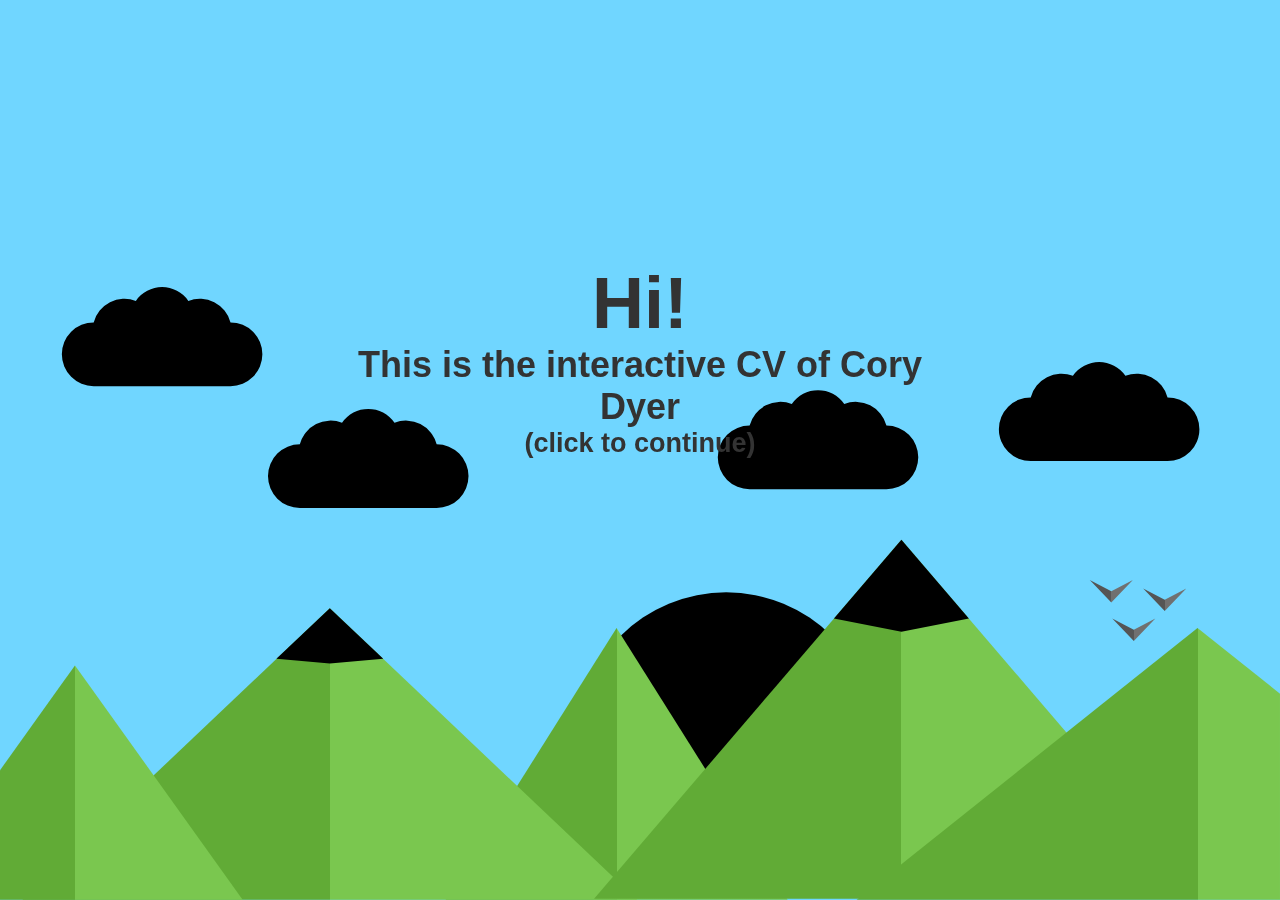
==== index.html @ 31fc39dc "Improved bird animation" ====
<!DOCTYPE html>
<html lang="en">
<head>
   <meta charset="UTF-8">
   <meta name="viewport" content="width=device-width, initial-scale=1">

   <link rel="stylesheet" href="index.css">
   <script src="global.js"></script>
   <script src="index.js"></script>

   <meta name="description" content="Home page">
   <title>Home</title>
</head>

<body>
   <svg xmlns="http://www.w3.org/2000/svg" viewBox="0 0 1366 768" class="background-container">
      <defs>
         <linearGradient id="cloud" x1="0" x2="100%" y1="0" y2="0">
            <stop offset="50%" stop-color="var(--white-dark)"/>
            <stop offset="50%" stop-color="var(--white-light)"/>
         </linearGradient>
         <linearGradient id="arrowAlt" x1="0" x2="0%" y1="0" y2="100%">
            <stop offset="50%" stop-color="var(--white-dark)"/>
            <stop offset="50%" stop-color="var(--white-light)"/>
         </linearGradient>
         <linearGradient id="arrow" x1="0" x2="0%" y1="0" y2="100%">
            <stop offset="50%" stop-color="var(--white-light)"/>
            <stop offset="50%" stop-color="var(--white-dark)"/>
         </linearGradient>
         <linearGradient id="mountain" x1="0" x2="100%" y1="0" y2="0%">
            <stop offset="50%" stop-color="var(--green-dark)"/>
            <stop offset="50%" stop-color="var(--green-light)"/>
         </linearGradient>
         <linearGradient id="bird" x1="0" x2="100%" y1="0" y2="0%">
            <stop offset="50%" stop-color="var(--grey-dark)"/>
            <stop offset="50%" stop-color="var(--grey-light)"/>
         </linearGradient>
      </defs>
      <!-- Birds -->
      <svg>
        <!-- Left -->
       <g id="birds-left">
            <g id="bird1m">
                <path id="bird1" fill="url('#bird')"/>
            </g>
            <g id="bird2m">
                <path id="bird2" fill="url('#bird')"/>
            </g>
            <g id="bird3m">
                <path id="bird3" fill="url('#bird')"/>
            </g>
       </g>
        <!-- Right -->
        <svg>
           <path fill="url('#bird')"  d="M1186 451l23-24-23 12-23-12Z"/>
           <path fill="url('#bird')"  d="M1210 492l23-24-23 12-23-12Z"/>
           <path fill="url('#bird')"  d="M1243 460l23-24-23 12-23-12Z"/>
        </svg>
     </svg>
      <!-- Clouds -->
      <svg>
         <path id="cloud1" fill="url('#cloud')"  d="M100 220a34 34 90 010-68a34 34 90 0145-23a34 34 90 0156 0a34 34 90 0145 23a34 34 90 010 68Z"/>
         <path id="cloud2" fill="url('#cloud')"  d="M320 350a34 34 90 010-68a34 34 90 0145-23a34 34 90 0156 0a34 34 90 0145 23a34 34 90 010 68Z"/>
         <path id="cloud3" fill="url('#cloud')"  d="M800 330a34 34 90 010-68a34 34 90 0145-23a34 34 90 0156 0a34 34 90 0145 23a34 34 90 010 68Z"/>
         <path id="cloud4" fill="url('#cloud')"  d="M1100 300a34 34 90 010-68a34 34 90 0145-23a34 34 90 0156 0a34 34 90 0145 23a34 34 90 010 68Z"/>
      </svg>
      <!-- Sun -->
      <svg>
         <circle fill="var(--yellow-light)" id="sun-outer"  cx="775" cy="600" r="130"/>
         <circle fill="var(--yellow-middle)" id="sun-middle" cx="775" cy="600" r="160"/>
         <circle fill="var(--yellow-dark)" id="sun-inner"  cx="775" cy="600" r="100"/>
      </svg>
      <!-- Mountains -->
      <svg>
         <path fill="url('#mountain')" d="M658 478l183 291h-366Z"/>

         <path fill="url('#mountain')" d="M352 457l331 314h-662Z"/>
         <path fill="url('#cloud')"    d="M352 457l57 54l-57 5l-57-5Z"/>

         <path fill="url('#mountain')" d="M962 384l328 383h-656Z"/>
         <path fill="url('#cloud')"    d="M962 384l72 84l-72 14l-72-14Z"/>

         <path fill="url('#mountain')" d="M80 518l181 253h-362Z"/>
         
         <path fill="url('#mountain')" d="M1278 478l480 383h-960Z"/>
      </svg>
   </svg>

   <div id="arrow-container">
      <div id="arrowLeft" class="arrow" onclick="goToInteralLink('robotics.html')">
         <svg xmlns="http://www.w3.org/2000/svg" viewBox="0 0 14 16">
            <path fill="url('#arrow')"  d="M 0 8 l 8 -8 v 4 l -2 2 h 8 v 4 h -8 l 2 2 v 4 Z"/>
         </svg>
         <h3>Robotics</h3>
      </div>

      <div id="arrowRight" class="arrow" onclick="goToInteralLink('projects.html')">
         <svg xmlns="http://www.w3.org/2000/svg" viewBox="0 0 14 16">
            <path fill="url('#arrowAlt')" d="M 0 8 l 8 -8 v 4 l -2 2 h 8 v 4 h -8 l 2 2 v 4 Z"/>
         </svg>
         <h3>Projects</h3>
      </div>

      <div id="arrowTop" class="arrow" onclick="goToInteralLink('info.html')">
         <svg xmlns="http://www.w3.org/2000/svg" viewBox="0 0 14 16">
            <path fill="url('#arrow')" d="M 0 8 l 8 -8 v 4 l -2 2 h 8 v 4 h -8 l 2 2 v 4 Z"/>
         </svg>
         <h3>Info</h3>
      </div>

      <div id="arrowBottom" class="arrow" onclick="goToInteralLink('contact.html')">
         <h3>Contact</h3>
         <svg xmlns="http://www.w3.org/2000/svg" viewBox="0 0 14 16">
            <path fill="url('#arrowAlt')" d="M 0 8 l 8 -8 v 4 l -2 2 h 8 v 4 h -8 l 2 2 v 4 Z"/>
         </svg>
      </div>
   </div>

   <div id="title" class="centered" onclick="HideAfterClick()" href="#">
      <h1>Hi!</h1>
      <h2>This is the interactive CV of Cory Dyer</h2>
      <h3 id="subtitle">(click to continue)</h3>
   </div>
</body>
</html>
---- index.css ----
@import "global.css";

.background-container {
	position: fixed;
	bottom:0px; left:0px; right:0px;
}

.centered {
	position: fixed;
	transform: translate(-50%, -50%);
	top: 40vh;
	left: 50vw;
	animation-duration: 4s;
	animation-name: fadein;
}

#arrow-container {
	display: none;
}

#subtitle { color: #333; } 

@keyframes slidein {
	from { transform: translate(0%,  0%) }
	to   { transform: translate(0%, 10%) }
}

@keyframes fadein {
	from { opacity: 0% }
	to   { opacity: 100% }
}

body {
	background-color: var(--blue-light);
	animation-name: changecolour;
	animation-duration: 4s;
	animation-fill-mode: forwards;
	animation-delay: 2s;
}

#sun-inner, #sun-outer, #sun-middle {
    animation-name: slidein;
	animation-duration: 4s;
	animation-fill-mode: forwards;
	animation-delay: 2s;
}

#cloud1, #bird1m {
	animation-delay: 5s;
	animation-duration: 6.5s;
	animation-name: move1;
}

#cloud2, #bird2m {
	animation-delay: 4s;
	animation-duration: 6s;
	animation-name: move2;
}

#cloud3, #bird3m {
	animation-delay: 4.5s;
	animation-duration: 5.5s;
	animation-name: move3;
}

#cloud4 {
	animation-delay: 5.5s;
	animation-duration: 7s;
	animation-name: move4;
}

#cloud1, #cloud2, #cloud3, #cloud4, #bird1m, #bird2m, #bird3m {
	animation-iteration-count: infinite;
	animation-timing-function: ease-in-out;
}

@keyframes move1 { 50%  { transform: translate(0%,  2%) } }
@keyframes move2 { 50%  { transform: translate(0%,  -2%) } }
@keyframes move3 { 50%  { transform: translate(0%,  1%) } }
@keyframes move4 { 50%  { transform: translate(0%,  -1%) } }

#bird1 {
	animation-name: flap1;
	animation-duration: 400ms;
}

#bird2 {
	animation-name: flap2;
	animation-duration: 460ms;
}

#bird3 {
	animation-name: flap3;
	animation-duration: 430ms;
}

#bird1, #bird2, #bird3 {
	animation-iteration-count: infinite;
	animation-timing-function: ease-in-out;
}

#birds-left {
    animation-iteration-count:infinite; /* Change to not infinite */
    animation-fill-mode: forwards;
    animation-timing-function: linear;
    animation-duration: 15s;
    animation-name: move-birds;
}

@keyframes flap1 {
	from { d: path("M142 339l23-24-23 12-23-12Z") }
	50%  { d: path("M142 339l23 1-23-13-23 13Z") }
	to   { d: path("M142 339l23-24-23 12-23-12Z") }
}

@keyframes flap2 {
	from { d: path("M180 371l23-24-23 12-23-12Z") }
	50%  { d: path("M180 371l23 1-23-13-23 13Z") }
	to   { d: path("M180 371l23-24-23 12-23-12Z") }
}

@keyframes flap3 {
	from { d: path("M204 339l23-24-23 12-23-12Z") }
	50%  { d: path("M204 339l23 1-23-13-23 13Z") }
	to   { d: path("M204 339l23-24-23 12-23-12Z") }
}

@keyframes move-birds {
    from { transform: translate(-50%, 0%) }
    to   { transform: translate(110%, 0%) }
}
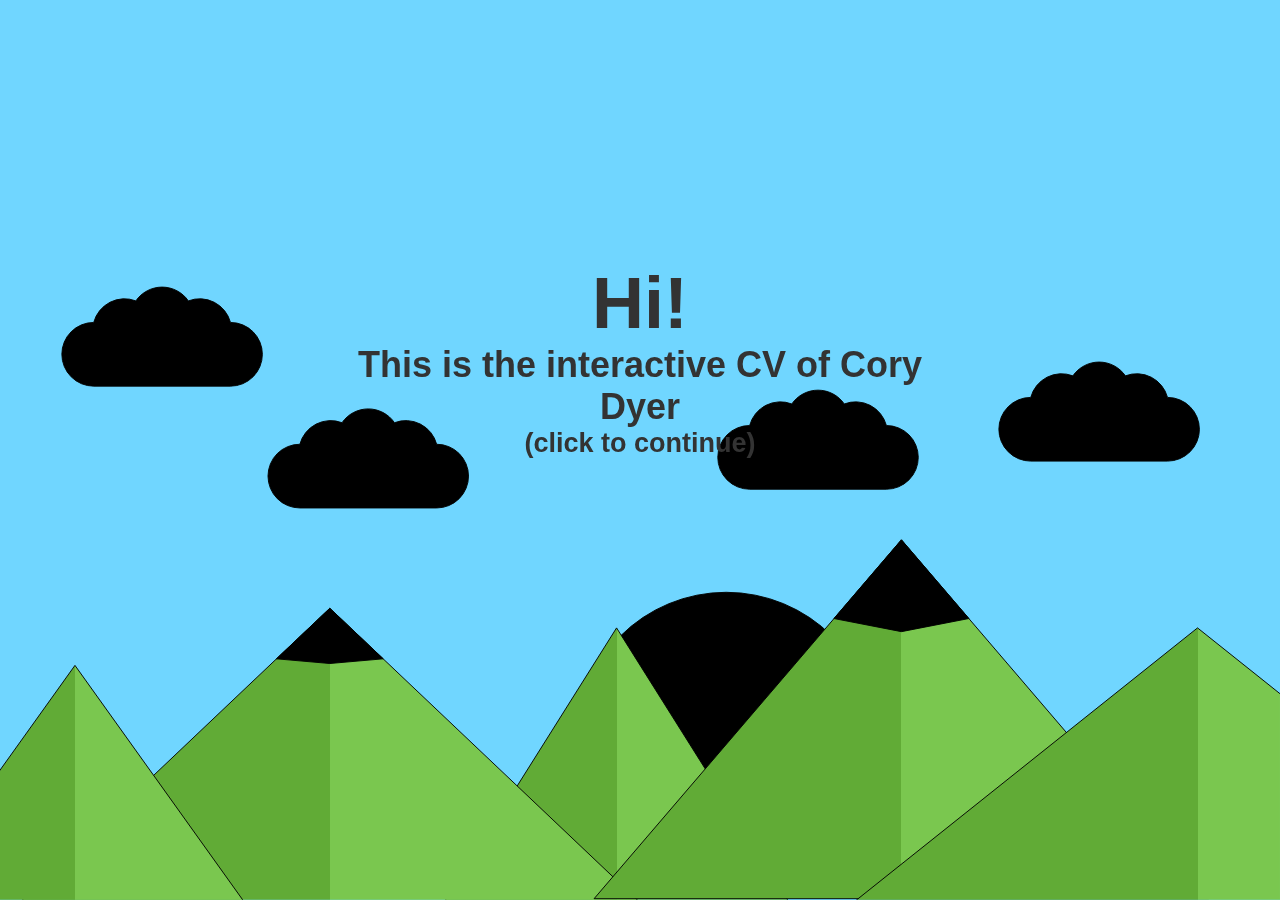
==== commit 365ec019: "Merge pull request #1 from cjdyer/test" ====
--- a/index.html
+++ b/index.html
@@ -39,30 +39,48 @@
       <!-- Birds -->
       <svg>
         <!-- Left -->
-       <g id="birds-left">
-            <g id="bird1m">
-                <path id="bird1" fill="url('#bird')"/>
+         <g id="birds-left">
+            <g id="bird1-group">
+               <path id="bird1" fill="url('#bird')"/>
             </g>
-            <g id="bird2m">
-                <path id="bird2" fill="url('#bird')"/>
+            <g id="bird2-group">
+               <path id="bird2" fill="url('#bird')"/>
             </g>
-            <g id="bird3m">
-                <path id="bird3" fill="url('#bird')"/>
+            <g id="bird3-group">
+               <path id="bird3" fill="url('#bird')"/>
             </g>
-       </g>
+         </g>
         <!-- Right -->
-        <svg>
-           <path fill="url('#bird')"  d="M1186 451l23-24-23 12-23-12Z"/>
-           <path fill="url('#bird')"  d="M1210 492l23-24-23 12-23-12Z"/>
-           <path fill="url('#bird')"  d="M1243 460l23-24-23 12-23-12Z"/>
-        </svg>
+         <g id="birds-right">
+            <g id="bird4-group">
+               <path id="bird4" fill="url('#bird')"/>
+            </g>
+            <g id="bird5-group">
+               <path id="bird5" fill="url('#bird')"/>
+            </g>
+            <g id="bird6-group">
+               <path id="bird6" fill="url('#bird')"/>
+            </g>
+         </g>
      </svg>
       <!-- Clouds -->
       <svg>
-         <path id="cloud1" fill="url('#cloud')"  d="M100 220a34 34 90 010-68a34 34 90 0145-23a34 34 90 0156 0a34 34 90 0145 23a34 34 90 010 68Z"/>
-         <path id="cloud2" fill="url('#cloud')"  d="M320 350a34 34 90 010-68a34 34 90 0145-23a34 34 90 0156 0a34 34 90 0145 23a34 34 90 010 68Z"/>
-         <path id="cloud3" fill="url('#cloud')"  d="M800 330a34 34 90 010-68a34 34 90 0145-23a34 34 90 0156 0a34 34 90 0145 23a34 34 90 010 68Z"/>
-         <path id="cloud4" fill="url('#cloud')"  d="M1100 300a34 34 90 010-68a34 34 90 0145-23a34 34 90 0156 0a34 34 90 0145 23a34 34 90 010 68Z"/>
+         <g id="cloud1">
+            <path fill="url('#cloud')" d="M100 220a34 34 0 010-68a34 34 0 0145-23a34 34 0 0156 0a34 34 0 0145 23a34 34 0 010 68Z"/>
+            <path fill="var(--white-light)" d="M100 220m-31-34a34 34 0 0131-31a1 1 0 010 3a34 34 0 00-28 28a1 1 0 01-3 0Z"/>
+         </g>
+         <g id="cloud2">
+            <path fill="url('#cloud')" d="M320 350a34 34 0 010-68a34 34 0 0145-23a34 34 0 0156 0a34 34 0 0145 23a34 34 0 010 68Z"/>
+            <path fill="var(--white-light)" d="M320 350m-31-34a34 34 0 0131-31a1 1 0 010 3a34 34 0 00-28 28a1 1 0 01-3 0Z"/>
+         </g>
+         <g id="cloud3">
+            <path fill="url('#cloud')" d="M800 330a34 34 0 010-68a34 34 0 0145-23a34 34 0 0156 0a34 34 0 0145 23a34 34 0 010 68Z"/>
+            <path fill="var(--white-light)" d="M800 330m-31-34a34 34 0 0131-31a1 1 0 010 3a34 34 0 00-28 28a1 1 0 01-3 0Z"/>
+         </g>
+         <g id="cloud4">
+            <path fill="url('#cloud')" d="M1100 300a34 34 0 010-68a34 34 0 0145-23a34 34 0 0156 0a34 34 0 0145 23a34 34 0 010 68Z"/>
+            <path fill="var(--white-light)" d="M1100 300m-31-34a34 34 0 0131-31a1 1 0 010 3a34 34 0 00-28 28a1 1 0 01-3 0Z"/>
+         </g>
       </svg>
       <!-- Sun -->
       <svg>
--- a/index.css
+++ b/index.css
@@ -3,6 +3,8 @@
 .background-container {
 	position: fixed;
 	bottom:0px; left:0px; right:0px;
+	stroke-width: 1px;
+	stroke: #000;
 }
 
 .centered {
@@ -45,19 +47,19 @@
 	animation-delay: 2s;
 }
 
-#cloud1, #bird1m {
+#cloud1, #bird1-group, #bird4-group {
 	animation-delay: 5s;
 	animation-duration: 6.5s;
 	animation-name: move1;
 }
 
-#cloud2, #bird2m {
+#cloud2, #bird2-group, #bird5-group {
 	animation-delay: 4s;
 	animation-duration: 6s;
 	animation-name: move2;
 }
 
-#cloud3, #bird3m {
+#cloud3, #bird3-group, #bird6-group {
 	animation-delay: 4.5s;
 	animation-duration: 5.5s;
 	animation-name: move3;
@@ -79,53 +81,84 @@
 @keyframes move3 { 50%  { transform: translate(0%,  1%) } }
 @keyframes move4 { 50%  { transform: translate(0%,  -1%) } }
 
-#bird1 {
+#bird1, #bird4 {
 	animation-name: flap1;
 	animation-duration: 400ms;
 }
 
-#bird2 {
+#bird2, #bird5 {
 	animation-name: flap2;
 	animation-duration: 460ms;
 }
 
-#bird3 {
+#bird3, #bird6 {
 	animation-name: flap3;
 	animation-duration: 430ms;
 }
 
-#bird1, #bird2, #bird3 {
+#bird1, #bird2, #bird3, #bird4, #bird5, #bird6 {
 	animation-iteration-count: infinite;
 	animation-timing-function: ease-in-out;
 }
 
 #birds-left {
-    animation-iteration-count:infinite; /* Change to not infinite */
+    animation-iteration-count: 1; 
     animation-fill-mode: forwards;
     animation-timing-function: linear;
     animation-duration: 15s;
-    animation-name: move-birds;
+    animation-name: move-birds-left;
+}
+
+#birds-right {
+    animation-iteration-count: 1; 
+    animation-fill-mode: forwards;
+    animation-timing-function: linear;
+    animation-duration: 20s;
+    animation-name: move-birds-right;
 }
 
 @keyframes flap1 {
-	from { d: path("M142 339l23-24-23 12-23-12Z") }
-	50%  { d: path("M142 339l23 1-23-13-23 13Z") }
-	to   { d: path("M142 339l23-24-23 12-23-12Z") }
+	from { d: path("M142 339l11-12-11 6-11-6Z") }
+	50%  { d: path("M142 339l11 1-11-6-11 6Z") }
+	to   { d: path("M142 339l11-12-11 6-11-6Z") }
 }
 
 @keyframes flap2 {
-	from { d: path("M180 371l23-24-23 12-23-12Z") }
-	50%  { d: path("M180 371l23 1-23-13-23 13Z") }
-	to   { d: path("M180 371l23-24-23 12-23-12Z") }
+	from { d: path("M180 371l11-12-11 6-11-6Z") }
+	50%  { d: path("M180 371l11 1-11-6-11 6Z") }
+	to   { d: path("M180 371l11-12-11 6-11-6Z") }
 }
 
 @keyframes flap3 {
-	from { d: path("M204 339l23-24-23 12-23-12Z") }
-	50%  { d: path("M204 339l23 1-23-13-23 13Z") }
-	to   { d: path("M204 339l23-24-23 12-23-12Z") }
+	from { d: path("M204 339l11-12-11 6-11-6Z") }
+	50%  { d: path("M204 339l11 1-11-6-11 6Z") }
+	to   { d: path("M204 339l11-12-11 6-11-6Z") }
 }
 
-@keyframes move-birds {
-    from { transform: translate(-50%, 0%) }
-    to   { transform: translate(110%, 0%) }
+@keyframes move-birds-left {
+    from { transform: translate(-50%, -10%) }
+    to   { transform: translate(110%, 20%) }
+}
+
+@keyframes flap4 {
+	from { d: path("M1186 451l11-12-11 6-11-6Z") }
+	50%  { d: path("M1186 45l11 1-11-6-11 6Z") }
+	to   { d: path("M1186 451l11-12-11 6-11-6Z") }
+}
+
+@keyframes flap5 {
+	from { d: path("M1210 492l11-12-11 6-11-6Z") }
+	50%  { d: path("M1210 492l11 1-11-6-11 6Z") }
+	to   { d: path("M1210 492l11-12-11 6-11-6Z") }
+}
+
+@keyframes flap6 {
+	from { d: path("M1243 460l11-12-11 6-11-6Z") }
+	50%  { d: path("M1243 460l11 1-11-6-11 6Z") }
+	to   { d: path("M1243 460l11-12-11 6-11-6Z") }
+}
+
+@keyframes move-birds-right {
+    from { transform: translate(110%, -10%) }
+    to   { transform: translate(-50%, -50%) }
 }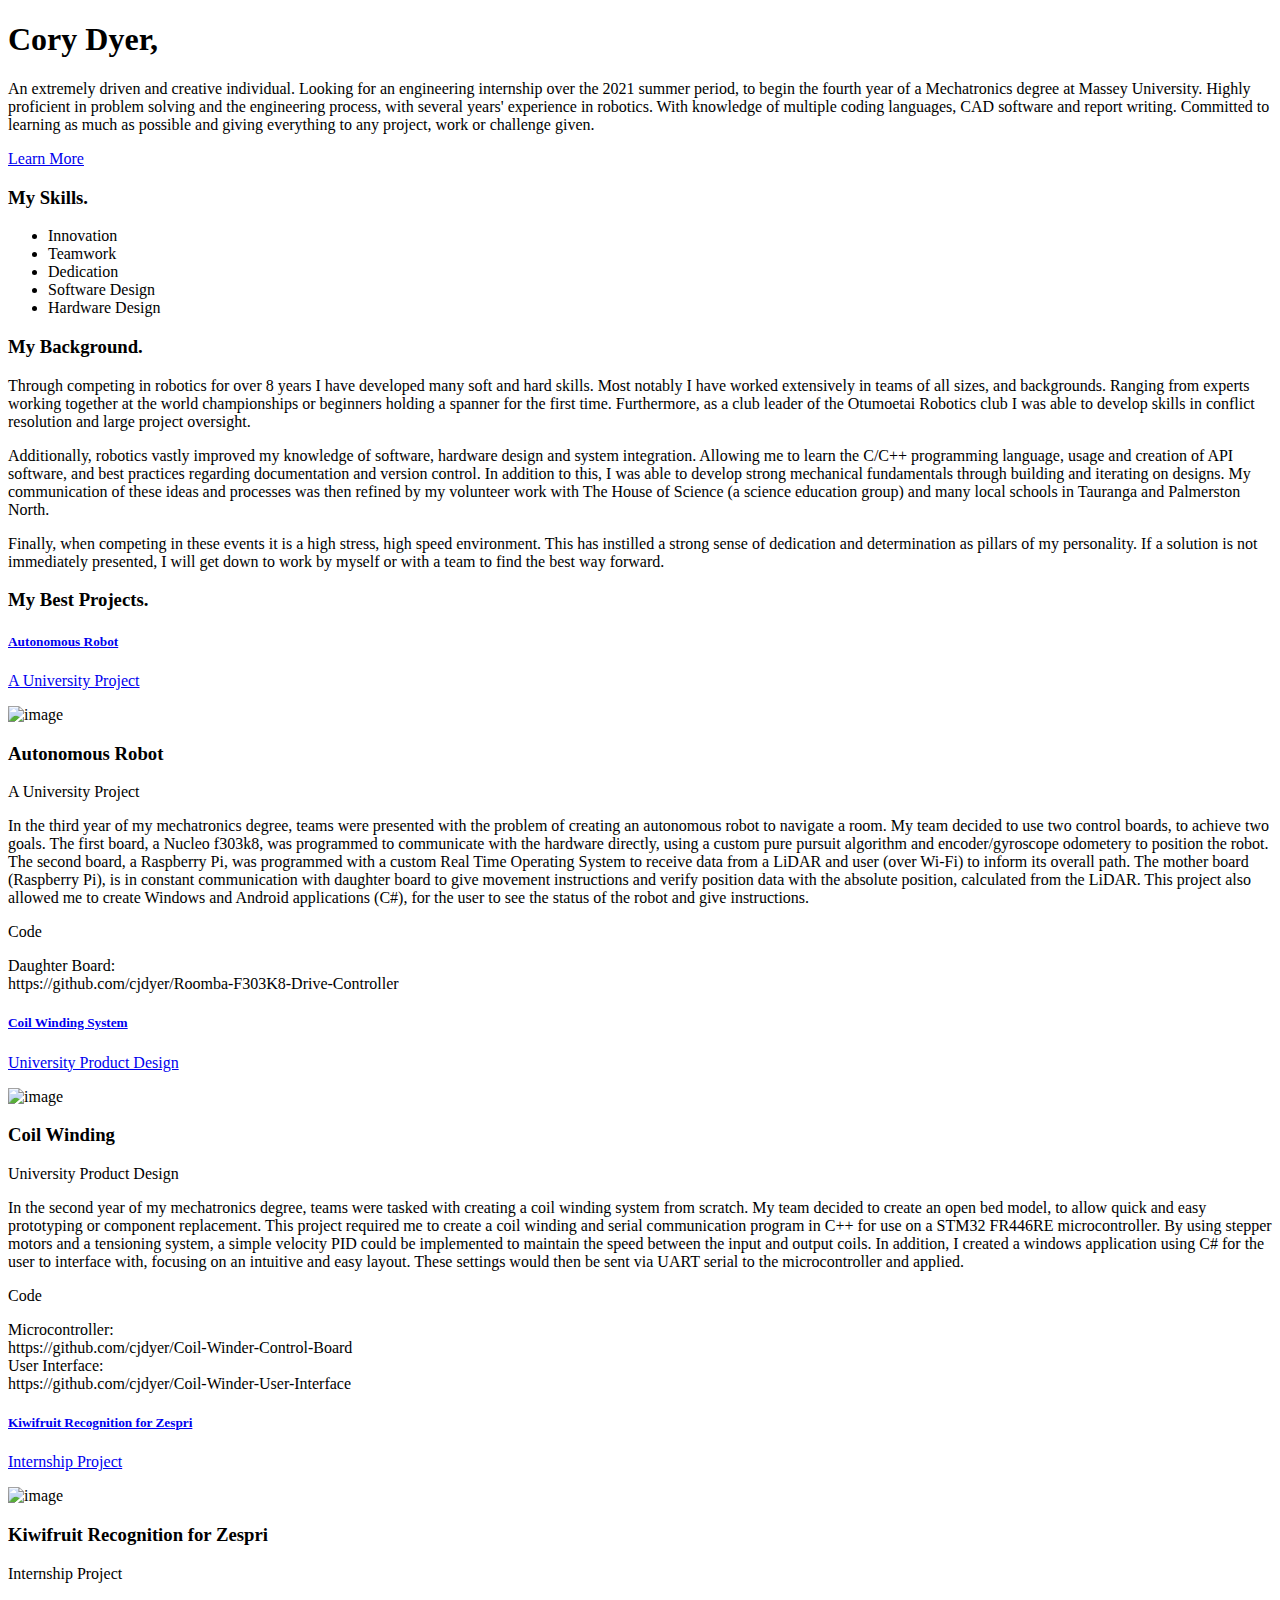
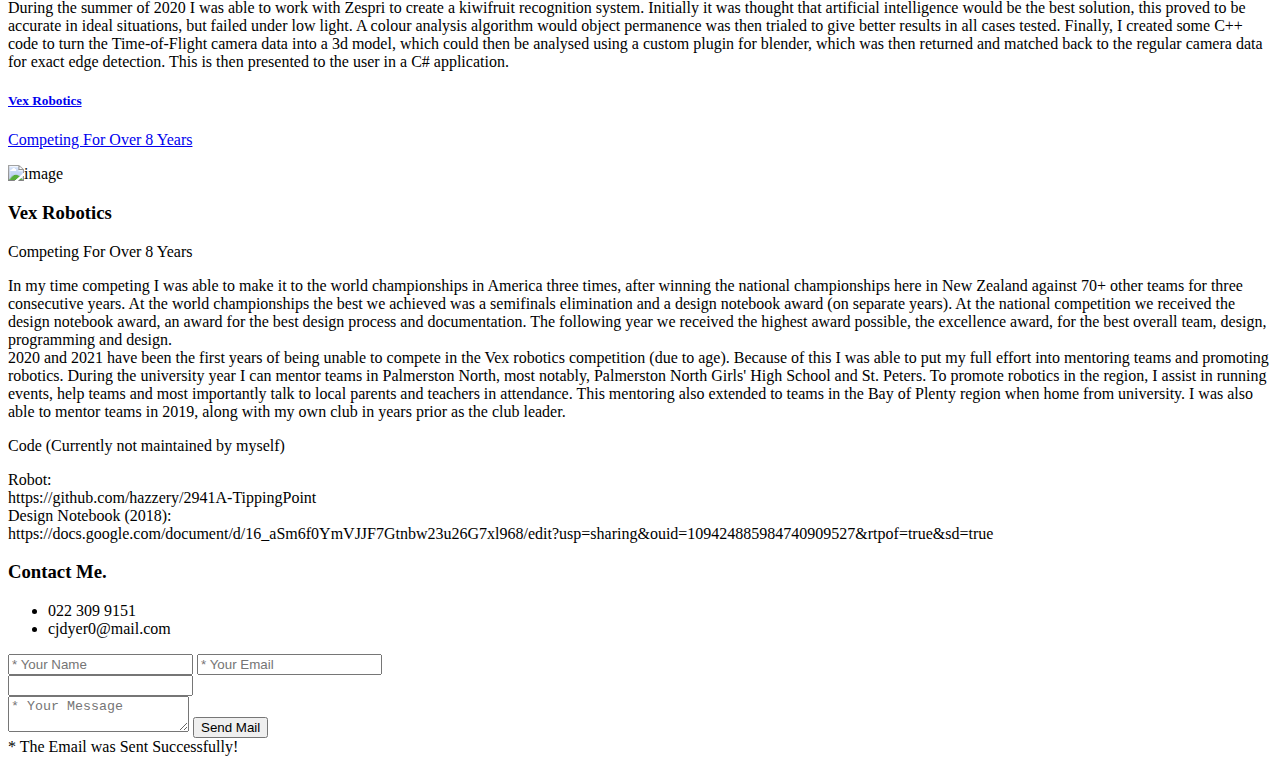
==== commit 2f02c9a7: "Update index.html" ====
--- a/index.html
+++ b/index.html
@@ -1,143 +1,276 @@
 <!DOCTYPE html>
+<!doctype html>
 <html lang="en">
 <head>
-   <meta charset="UTF-8">
-   <meta name="viewport" content="width=device-width, initial-scale=1">
-
-   <link rel="stylesheet" href="index.css">
-   <script src="global.js"></script>
-   <script src="index.js"></script>
-
-   <meta name="description" content="Home page">
-   <title>Home</title>
+    <title>Cory Dyer</title>
+    <meta charset="utf-8">
+    <meta name="robots" content="noindex">
+    <meta name="viewport" content="width=device-width, initial-scale=1, maximum-scale=1, user-scalable=no">
+    <link rel="shortcut icon" href="img/favicon.png">
+    <link href="https://fonts.googleapis.com/css?family=Abril+Fatface%7CArapey&amp;subset=latin-ext" rel="stylesheet">
+    <link rel="stylesheet" type="text/css" href="css/plugins.css">
+    <link rel="stylesheet" type="text/css" href="css/index.css">
 </head>
 
 <body>
-   <svg xmlns="http://www.w3.org/2000/svg" viewBox="0 0 1366 768" class="background-container">
-      <defs>
-         <linearGradient id="cloud" x1="0" x2="100%" y1="0" y2="0">
-            <stop offset="50%" stop-color="var(--white-dark)"/>
-            <stop offset="50%" stop-color="var(--white-light)"/>
-         </linearGradient>
-         <linearGradient id="arrowAlt" x1="0" x2="0%" y1="0" y2="100%">
-            <stop offset="50%" stop-color="var(--white-dark)"/>
-            <stop offset="50%" stop-color="var(--white-light)"/>
-         </linearGradient>
-         <linearGradient id="arrow" x1="0" x2="0%" y1="0" y2="100%">
-            <stop offset="50%" stop-color="var(--white-light)"/>
-            <stop offset="50%" stop-color="var(--white-dark)"/>
-         </linearGradient>
-         <linearGradient id="mountain" x1="0" x2="100%" y1="0" y2="0%">
-            <stop offset="50%" stop-color="var(--green-dark)"/>
-            <stop offset="50%" stop-color="var(--green-light)"/>
-         </linearGradient>
-         <linearGradient id="bird" x1="0" x2="100%" y1="0" y2="0%">
-            <stop offset="50%" stop-color="var(--grey-dark)"/>
-            <stop offset="50%" stop-color="var(--grey-light)"/>
-         </linearGradient>
-      </defs>
-      <!-- Birds -->
-      <svg>
-        <!-- Left -->
-         <g id="birds-left">
-            <g id="bird1-group">
-               <path id="bird1" fill="url('#bird')"/>
-            </g>
-            <g id="bird2-group">
-               <path id="bird2" fill="url('#bird')"/>
-            </g>
-            <g id="bird3-group">
-               <path id="bird3" fill="url('#bird')"/>
-            </g>
-         </g>
-        <!-- Right -->
-         <g id="birds-right">
-            <g id="bird4-group">
-               <path id="bird4" fill="url('#bird')"/>
-            </g>
-            <g id="bird5-group">
-               <path id="bird5" fill="url('#bird')"/>
-            </g>
-            <g id="bird6-group">
-               <path id="bird6" fill="url('#bird')"/>
-            </g>
-         </g>
-     </svg>
-      <!-- Clouds -->
-      <svg>
-         <g id="cloud1">
-            <path fill="url('#cloud')" d="M100 220a34 34 0 010-68a34 34 0 0145-23a34 34 0 0156 0a34 34 0 0145 23a34 34 0 010 68Z"/>
-            <path fill="var(--white-light)" d="M100 220m-31-34a34 34 0 0131-31a1 1 0 010 3a34 34 0 00-28 28a1 1 0 01-3 0Z"/>
-         </g>
-         <g id="cloud2">
-            <path fill="url('#cloud')" d="M320 350a34 34 0 010-68a34 34 0 0145-23a34 34 0 0156 0a34 34 0 0145 23a34 34 0 010 68Z"/>
-            <path fill="var(--white-light)" d="M320 350m-31-34a34 34 0 0131-31a1 1 0 010 3a34 34 0 00-28 28a1 1 0 01-3 0Z"/>
-         </g>
-         <g id="cloud3">
-            <path fill="url('#cloud')" d="M800 330a34 34 0 010-68a34 34 0 0145-23a34 34 0 0156 0a34 34 0 0145 23a34 34 0 010 68Z"/>
-            <path fill="var(--white-light)" d="M800 330m-31-34a34 34 0 0131-31a1 1 0 010 3a34 34 0 00-28 28a1 1 0 01-3 0Z"/>
-         </g>
-         <g id="cloud4">
-            <path fill="url('#cloud')" d="M1100 300a34 34 0 010-68a34 34 0 0145-23a34 34 0 0156 0a34 34 0 0145 23a34 34 0 010 68Z"/>
-            <path fill="var(--white-light)" d="M1100 300m-31-34a34 34 0 0131-31a1 1 0 010 3a34 34 0 00-28 28a1 1 0 01-3 0Z"/>
-         </g>
-      </svg>
-      <!-- Sun -->
-      <svg>
-         <circle fill="var(--yellow-light)" id="sun-outer"  cx="775" cy="600" r="130"/>
-         <circle fill="var(--yellow-middle)" id="sun-middle" cx="775" cy="600" r="160"/>
-         <circle fill="var(--yellow-dark)" id="sun-inner"  cx="775" cy="600" r="100"/>
-      </svg>
-      <!-- Mountains -->
-      <svg>
-         <path fill="url('#mountain')" d="M658 478l183 291h-366Z"/>
-
-         <path fill="url('#mountain')" d="M352 457l331 314h-662Z"/>
-         <path fill="url('#cloud')"    d="M352 457l57 54l-57 5l-57-5Z"/>
-
-         <path fill="url('#mountain')" d="M962 384l328 383h-656Z"/>
-         <path fill="url('#cloud')"    d="M962 384l72 84l-72 14l-72-14Z"/>
-
-         <path fill="url('#mountain')" d="M80 518l181 253h-362Z"/>
-         
-         <path fill="url('#mountain')" d="M1278 478l480 383h-960Z"/>
-      </svg>
-   </svg>
-
-   <div id="arrow-container">
-      <div id="arrowLeft" class="arrow" onclick="goToInteralLink('robotics.html')">
-         <svg xmlns="http://www.w3.org/2000/svg" viewBox="0 0 14 16">
-            <path fill="url('#arrow')"  d="M 0 8 l 8 -8 v 4 l -2 2 h 8 v 4 h -8 l 2 2 v 4 Z"/>
-         </svg>
-         <h3>Robotics</h3>
-      </div>
-
-      <div id="arrowRight" class="arrow" onclick="goToInteralLink('projects.html')">
-         <svg xmlns="http://www.w3.org/2000/svg" viewBox="0 0 14 16">
-            <path fill="url('#arrowAlt')" d="M 0 8 l 8 -8 v 4 l -2 2 h 8 v 4 h -8 l 2 2 v 4 Z"/>
-         </svg>
-         <h3>Projects</h3>
-      </div>
-
-      <div id="arrowTop" class="arrow" onclick="goToInteralLink('info.html')">
-         <svg xmlns="http://www.w3.org/2000/svg" viewBox="0 0 14 16">
-            <path fill="url('#arrow')" d="M 0 8 l 8 -8 v 4 l -2 2 h 8 v 4 h -8 l 2 2 v 4 Z"/>
-         </svg>
-         <h3>Info</h3>
-      </div>
-
-      <div id="arrowBottom" class="arrow" onclick="goToInteralLink('contact.html')">
-         <h3>Contact</h3>
-         <svg xmlns="http://www.w3.org/2000/svg" viewBox="0 0 14 16">
-            <path fill="url('#arrowAlt')" d="M 0 8 l 8 -8 v 4 l -2 2 h 8 v 4 h -8 l 2 2 v 4 Z"/>
-         </svg>
-      </div>
-   </div>
-
-   <div id="title" class="centered" onclick="HideAfterClick()" href="#">
-      <h1>Hi!</h1>
-      <h2>This is the interactive CV of Cory Dyer</h2>
-      <h3 id="subtitle">(click to continue)</h3>
-   </div>
+    <div class="preloader">
+        <div class="spinner"></div>
+    </div>  
+
+    <div class="image-container">
+        <div class="background-img"></div>
+    </div>
+
+    <div class="content-area">
+        <div class="content-area-inner">
+            <section id="intro">
+                <div class="container-mid">
+                    <div class="animation-container animation-fade-down" data-animation-delay="0">
+                        <h1>Cory Dyer,</h1>
+                    </div>
+
+                    <div class="animation-container animation-fade-left" data-animation-delay="300">
+                        <p class="subline">
+                            An extremely driven and creative individual. Looking for an engineering internship over the 2021 summer period, 
+                            to begin the fourth year of a Mechatronics degree at Massey University. Highly proficient in problem solving and the 
+                            engineering process, with several years' experience in robotics. With knowledge of multiple coding languages, CAD 
+                            software and report writing. Committed to learning as much as possible and giving everything to any project, work 
+                            or challenge given.
+                        </p>
+                    </div>
+
+                    <div class="animation-container animation-fade-up" data-animation-delay="600">
+                        <a href="#about" class="smooth-scroll">
+                            Learn More
+                            <i class="fa fa-angle-down" aria-hidden="true"></i>
+                        </a>
+                    </div>
+                </div>
+            </section>
+
+            <section id="service">
+                <h3 class="headline scroll-animated-from-right">My Skills.</h3>
+                <ul class="services-list">
+                    <li class="scroll-animated-from-right">
+                        <i class="fa fa-pencil-square-o" aria-hidden="true"></i>
+                        Innovation
+                    </li>
+                    <li class="scroll-animated-from-right">
+                        <i class="fa fa-handshake-o" aria-hidden="true"></i>
+                        Teamwork
+                    </li>
+                    <li class="scroll-animated-from-right">
+                        <i class="fa fa-cogs" aria-hidden="true"></i>
+                        Dedication
+                    </li>
+                    <li class="scroll-animated-from-right">
+                        <i class="fa fa-television" aria-hidden="true"></i>
+                        Software Design
+                    </li>
+                    <li class="scroll-animated-from-right">
+                        <i class="fa fa-wrench" aria-hidden="true"></i>
+                        Hardware Design
+                    </li>
+                </ul>
+            </section>
+
+            <section id="about">
+                <h3 class="headline scroll-animated-from-right">My Background.</h3>
+                <p class="scroll-animated-from-right">
+                    Through competing in robotics for over 8 years I have developed many soft and hard skills. Most notably I have worked extensively in teams of all sizes,
+                    and backgrounds. Ranging from experts working together at the world championships or beginners holding a spanner for the first time. Furthermore, as a club
+                    leader of the Otumoetai Robotics club I was able to develop skills in conflict resolution and large project oversight.
+                </p>
+                <p class="scroll-animated-from-right">
+                    Additionally, robotics vastly improved my knowledge of software, hardware design and system integration. Allowing me to learn the C/C++ programming language,
+                    usage and creation of API software, and best practices regarding documentation and version control. In addition to this, I was able to develop strong mechanical
+                    fundamentals through building and iterating on designs. My communication of these ideas and processes was then refined by my volunteer work with The House of 
+                    Science (a science education group) and many local schools in Tauranga and Palmerston North.
+                </p>
+                <p class="scroll-animated-from-right">
+                    Finally, when competing in these events it is a high stress, high speed environment. This has instilled a strong sense of dedication and determination as pillars
+                    of my personality. If a solution is not immediately presented, I will get down to work by myself or with a team to find the best way forward.
+                </p>
+            </section>
+
+            <section id="work">
+                <h3 class="headline scroll-animated-from-right">My Best Projects.</h3>
+                <div class="showcase">
+                    <div class="item scroll-animated-from-right">
+                        <a href="#" data-featherlight="#item-1-lightbox">
+                            <div class="info">
+                                <div class="container-mid">
+                                    <h5>Autonomous Robot</h5>
+                                    <p>A University Project</p>
+                                </div>
+                            </div>
+
+                            <div class="background-image" style="background-image: url(img/work/item-1.jpg)"></div>
+                        </a>
+
+                        <div id="item-1-lightbox" class="work-lightbox">
+                            <img class="img-responsive lightbox-image" src="img/work/item-1-1.jpg" alt="image">
+                            <h3>Autonomous Robot</h3>
+                            <p class="subline">A University Project</p>
+                            <p class="lightbox-content">
+                                In the third year of my mechatronics degree, teams were presented with the problem
+                                of creating an autonomous robot to navigate a room. My team decided to use two 
+                                control boards, to achieve two goals. The first board, a Nucleo f303k8, was programmed 
+                                to communicate with the hardware directly, using a custom pure pursuit algorithm and 
+                                encoder/gyroscope odometery to position the robot. The second board, a Raspberry Pi,
+                                was programmed with a custom Real Time Operating System to receive data from a LiDAR
+                                and user (over Wi-Fi) to inform its overall path. The mother board (Raspberry Pi), is 
+                                in constant communication with daughter board to give movement instructions and verify
+                                position data with the absolute position, calculated from the LiDAR. This project also
+                                allowed me to create Windows and Android applications (C#), for the user to see the status 
+                                of the robot and give instructions.
+                            </p>
+                            <p class="subline">Code</p>
+                            <p class="lightbox-content">
+                                Daughter Board:<br>
+                                <a>https://github.com/cjdyer/Roomba-F303K8-Drive-Controller</a>
+                            </p>
+                        </div>
+                    </div>
+
+                    <div class="item scroll-animated-from-right">
+                        <a href="#" data-featherlight="#item-2-lightbox">
+                            <div class="info">
+                                <div class="container-mid">
+                                    <h5>Coil Winding System</h5>
+                                    <p>University Product Design</p>
+                                </div>
+                            </div>
+
+                            <div class="background-image" style="background-image: url(img/work/item-2.png)"></div>
+                        </a>
+
+                        <div id="item-2-lightbox" class="work-lightbox">
+                            <img class="img-responsive lightbox-image" src="img/work/item-2-1.png" alt="image">
+                            <h3>Coil Winding</h3>
+                            <p class="subline">University Product Design</p>
+                            <p class="lightbox-content">
+                                In the second year of my mechatronics degree, teams were tasked with creating a
+                                coil winding system from scratch. My team decided to create an open bed model,
+                                to allow quick and easy prototyping or component replacement. This project required
+                                me to create a coil winding and serial communication program in C++ for use on a 
+                                STM32 FR446RE microcontroller. By using stepper motors and a tensioning system, 
+                                a simple velocity PID could be implemented to maintain the speed between the input
+                                and output coils. In addition, I created a windows application using C# for the user
+                                to interface with, focusing on an intuitive and easy layout. These settings would
+                                then be sent via UART serial to the microcontroller and applied.
+                            </p>
+                            <p class="subline">Code</p>
+                            <p class="lightbox-content">
+                                Microcontroller:<br>
+                                <a>https://github.com/cjdyer/Coil-Winder-Control-Board</a>
+                                <br>User Interface:<br>
+                                <a>https://github.com/cjdyer/Coil-Winder-User-Interface</a>
+                            </p>
+                        </div>
+                    </div>
+
+                    <div class="item scroll-animated-from-right">
+                        <a href="#" data-featherlight="#item-3-lightbox">
+                            <div class="info">
+                                <div class="container-mid">
+                                    <h5>Kiwifruit Recognition for Zespri</h5>
+                                    <p>Internship Project</p>
+                                </div>
+                            </div>
+
+                            <div class="background-image" style="background-image: url(img/work/item-3.bmp)"></div>
+                        </a>
+
+                        <div id="item-3-lightbox" class="work-lightbox">
+                            <img class="img-responsive lightbox-image" src="img/work/item-3-1.jpg" alt="image">
+                            <h3>Kiwifruit Recognition for Zespri</h3>
+                            <p class="subline">Internship Project</p>
+                            <p class="lightbox-content">
+                                During the summer of 2020 I was able to work with Zespri to create a kiwifruit recognition
+                                system. Initially it was thought that artificial intelligence would be the best solution,
+                                this proved to be accurate in ideal situations, but failed under low light. A colour analysis
+                                algorithm would object permanence was then trialed to give better results in all cases tested.
+                                Finally, I created some C++ code to turn the Time-of-Flight camera data into a 3d model, which
+                                could then be analysed using a custom plugin for blender, which was then returned and matched
+                                back to the regular camera data for exact edge detection. This is then presented to the user
+                                in a C# application.
+                            </p>
+                        </div>
+                    </div>
+
+                    <div class="item scroll-animated-from-right">
+                        <a href="#" data-featherlight="#item-4-lightbox">
+                            <div class="info">
+                                <div class="container-mid">
+                                    <h5>Vex Robotics</h5>
+                                    <p>Competing For Over 8 Years</p>
+                                </div>
+                            </div>
+
+                            <div class="background-image" style="background-image: url(img/work/item-4.jpg)"></div>
+                        </a>
+
+                        <div id="item-4-lightbox" class="work-lightbox">
+                            <img class="img-responsive lightbox-image" src="img/work/item-4-1.jpg" alt="image">
+                            <h3>Vex Robotics</h3>
+                            <p class="subline">Competing For Over 8 Years</p>
+                            <p class="lightbox-content">
+                                In my time competing I was able to make it to the world championships in America three times, after winning the national
+                                championships here in New Zealand against 70+ other teams for three consecutive years. At the world championships 
+                                the best we achieved was a semifinals elimination and a design notebook award (on separate years). At the national
+                                competition we received the design notebook award, an award for the best design process and documentation. The 
+                                following year we received the highest award possible, the excellence award, for the best overall team, design, 
+                                programming and design. 
+                                <br>
+                                2020 and 2021 have been the first years of being unable to compete in the Vex robotics competition (due to age). 
+                                Because of this I was able to put my full effort into mentoring teams and promoting robotics. During the 
+                                university year I can mentor teams in Palmerston North, most notably, Palmerston North Girls' High 
+                                School and St. Peters. To promote robotics in the region, I assist in running events, help teams and most 
+                                importantly talk to local parents and teachers in attendance. This mentoring also extended to teams in the
+                                Bay of Plenty region when home from university. I was also able to mentor teams in 2019, along with my own 
+                                club in years prior as the club leader.
+                            </p>
+                            <p class="subline">Code (Currently not maintained by myself)</p>
+                            <p class="lightbox-content">
+                                Robot:<br>
+                                <a>https://github.com/hazzery/2941A-TippingPoint</a>
+                                <br>Design Notebook (2018):<br>
+                                <a>https://docs.google.com/document/d/16_aSm6f0YmVJJF7Gtnbw23u26G7xl968/edit?usp=sharing&ouid=109424885984740909527&rtpof=true&sd=true</a>
+                            </p>
+                        </div>
+                    </div>
+                </div>
+            </section>
+
+            <section id="contact">
+                <h3 class="headline scroll-animated-from-right">Contact Me.</h3>
+                <ul class="contact-list">
+                    <li class="scroll-animated-from-right">
+                        <i class="fa fa-mobile" aria-hidden="true"></i>
+                        022 309 9151
+                    </li>
+                    <li class="scroll-animated-from-right">
+                        <i class="fa fa-envelope-o" aria-hidden="true"></i>
+                        cjdyer0@mail.com
+                    </li>
+                </ul>
+
+                <form id="contact-form" action="php/contact.php" method="post">
+                    <input id="contact-form-name" type="text" name="name" class="form-control scroll-animated-from-right" placeholder="* Your Name">
+                    <input id="contact-form-email" type="text" name="email" class="form-control scroll-animated-from-right" placeholder="* Your Email">
+
+                    <div class="fhp-input"><input id="contact-form-company" type="text" name="company" class="form-control"></div>
+
+                    <textarea id="contact-form-message" name="message" class="form-control scroll-animated-from-right"placeholder="* Your Message"></textarea>
+                    <button type="submit" class="form-control scroll-animated-from-right">Send Mail</button>
+                    <div class="success-message">* The Email was Sent Successfully!</div>
+                </form>
+            </section>
+        </div>
+    </div>
+
+    <script type="text/javascript" src="js/plugins.js"></script>
+    <script type="text/javascript" src="js/main.js"></script>
 </body>
 </html>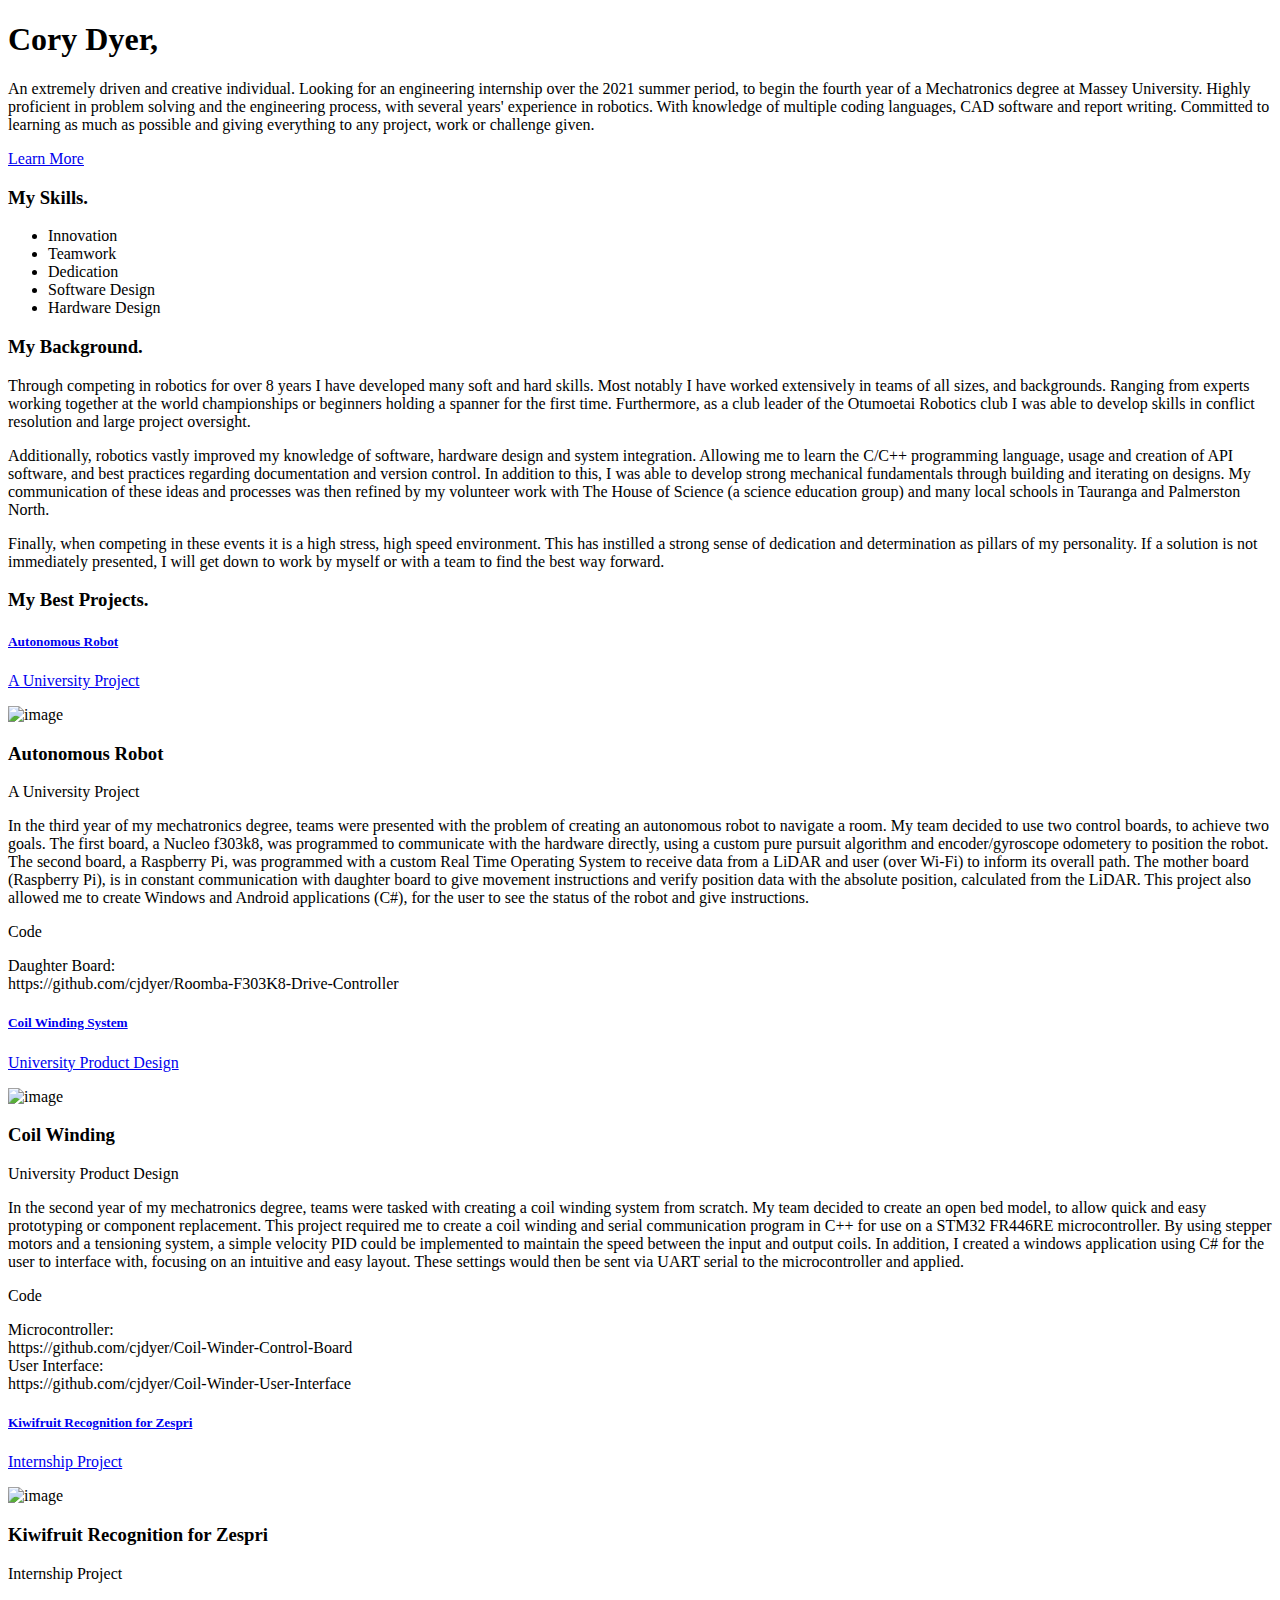
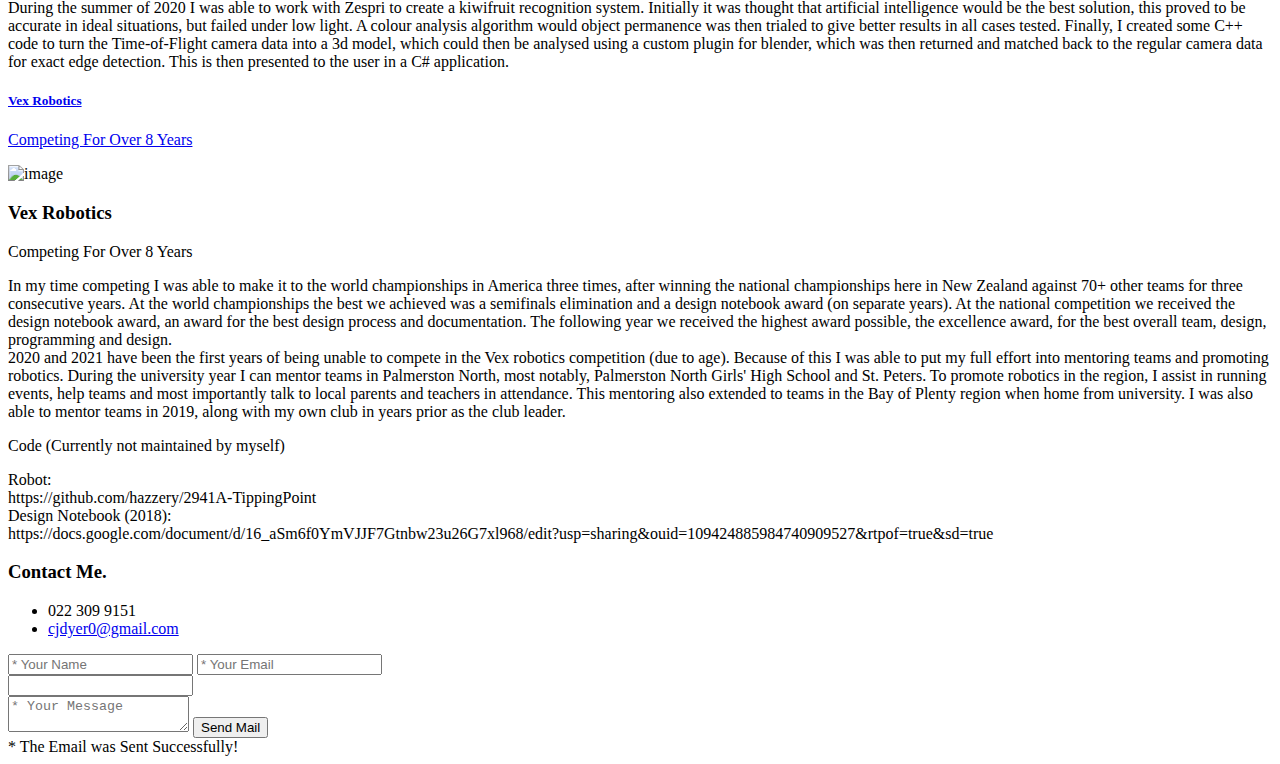
==== commit 196a2404: "Update index.html" ====
--- a/index.html
+++ b/index.html
@@ -1,4 +1,3 @@
-<!DOCTYPE html>
 <!doctype html>
 <html lang="en">
 <head>
@@ -212,7 +211,7 @@
                         </a>
 
                         <div id="item-4-lightbox" class="work-lightbox">
-                            <img class="img-responsive lightbox-image" src="img/work/item-4-1.jpg" alt="image">
+                            <img class="img-responsive lightbox-image" src="img/work/item-4-1.JPG" alt="image">
                             <h3>Vex Robotics</h3>
                             <p class="subline">Competing For Over 8 Years</p>
                             <p class="lightbox-content">
@@ -252,7 +251,7 @@
                     </li>
                     <li class="scroll-animated-from-right">
                         <i class="fa fa-envelope-o" aria-hidden="true"></i>
-                        cjdyer0@mail.com
+                        <a href = "mailto: cjdyer0@gmail.com">cjdyer0@gmail.com</a>
                     </li>
                 </ul>
 
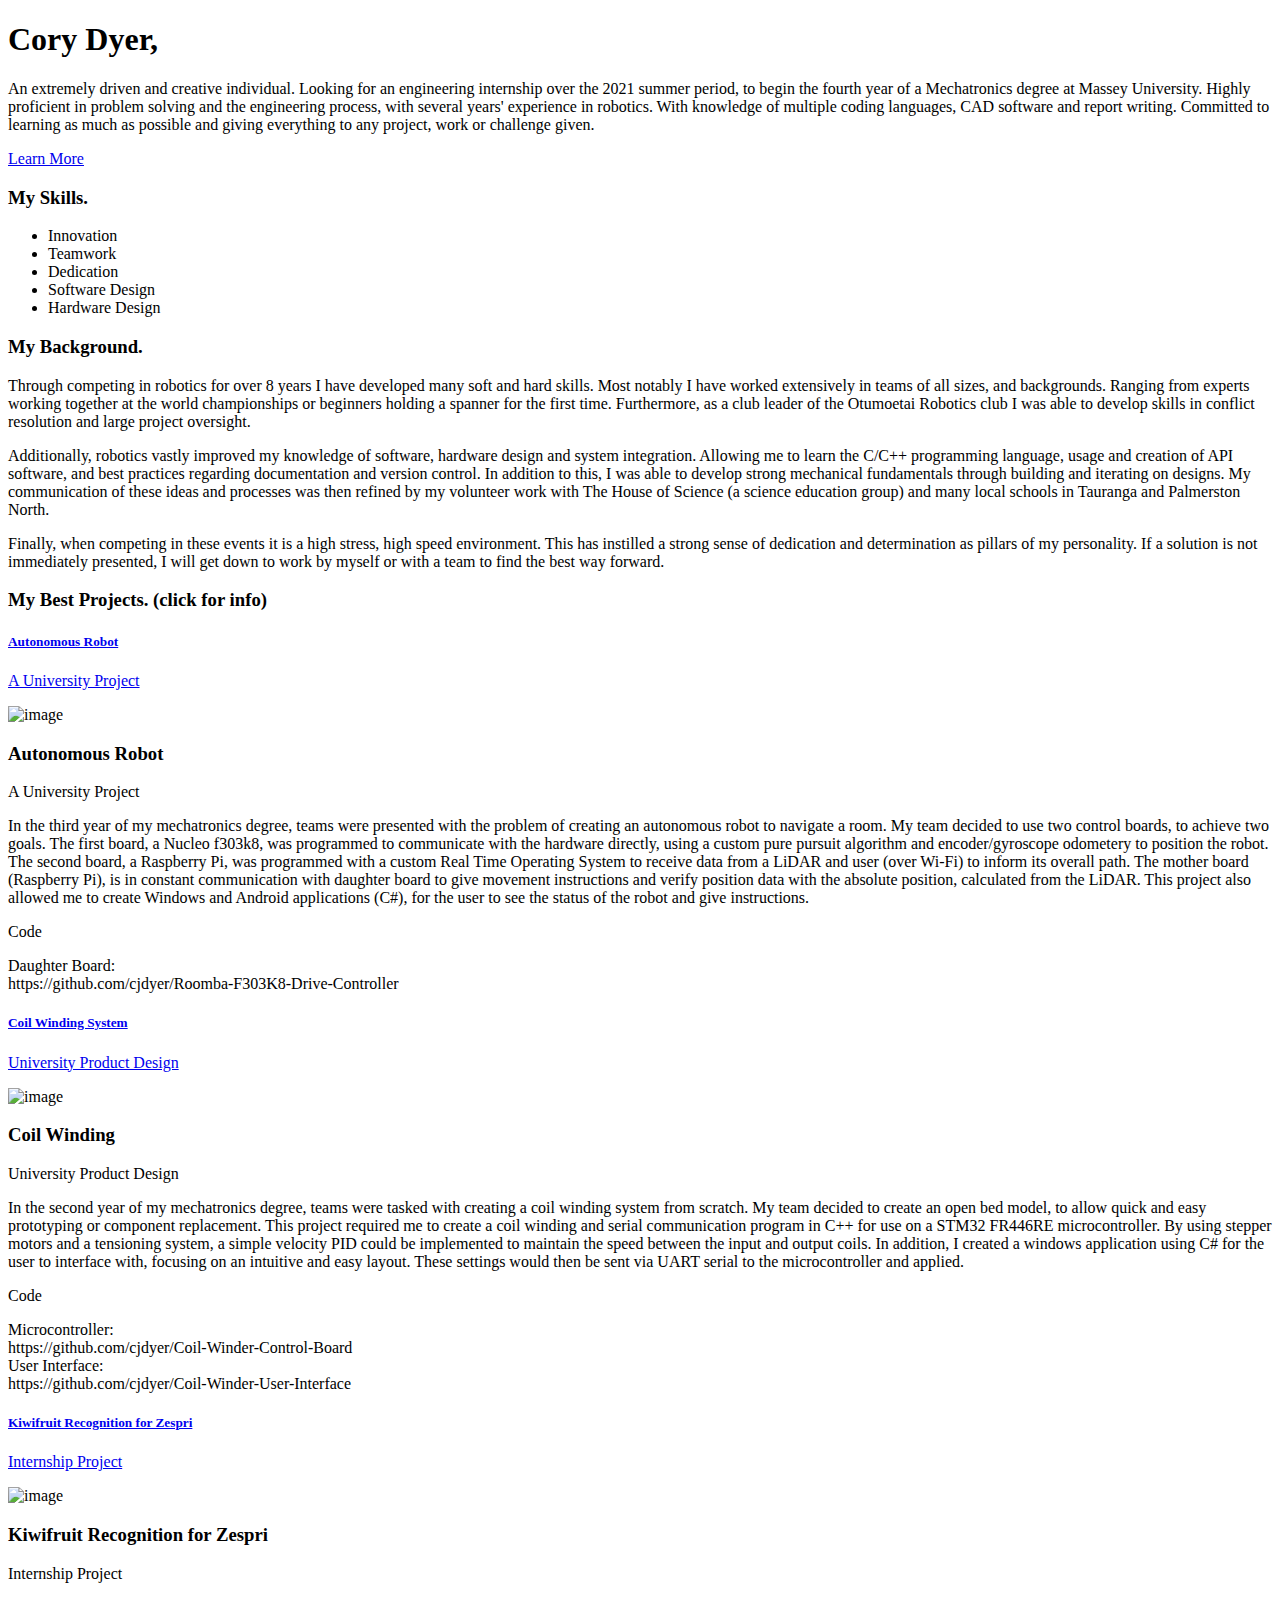
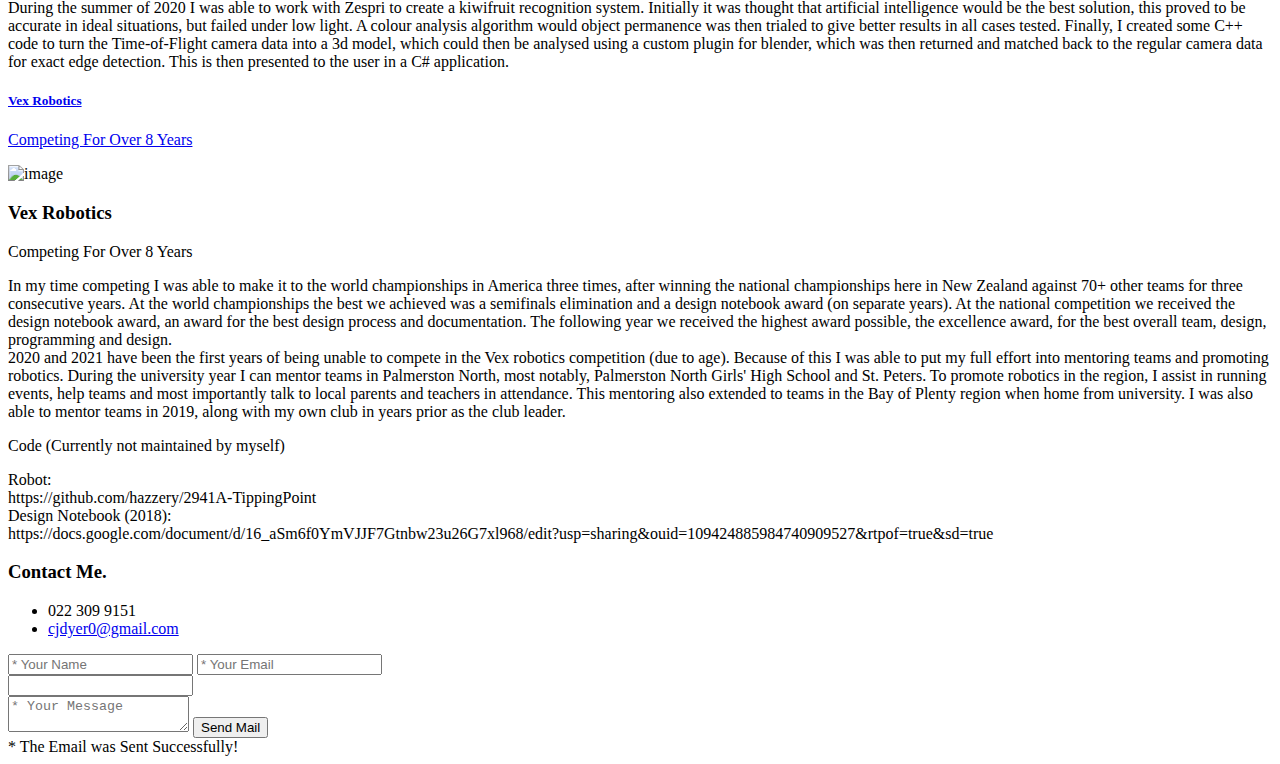
==== commit 69892e69: "Update index.html" ====
--- a/index.html
+++ b/index.html
@@ -93,7 +93,7 @@
             </section>
 
             <section id="work">
-                <h3 class="headline scroll-animated-from-right">My Best Projects.</h3>
+                <h3 class="headline scroll-animated-from-right">My Best Projects. (click for info)</h3>
                 <div class="showcase">
                     <div class="item scroll-animated-from-right">
                         <a href="#" data-featherlight="#item-1-lightbox">
@@ -104,7 +104,7 @@
                                 </div>
                             </div>
 
-                            <div class="background-image" style="background-image: url(img/work/item-1.jpg)"></div>
+                            <div class="background-image" style="background-image: url(img/work/item-1.JPG)"></div>
                         </a>
 
                         <div id="item-1-lightbox" class="work-lightbox">
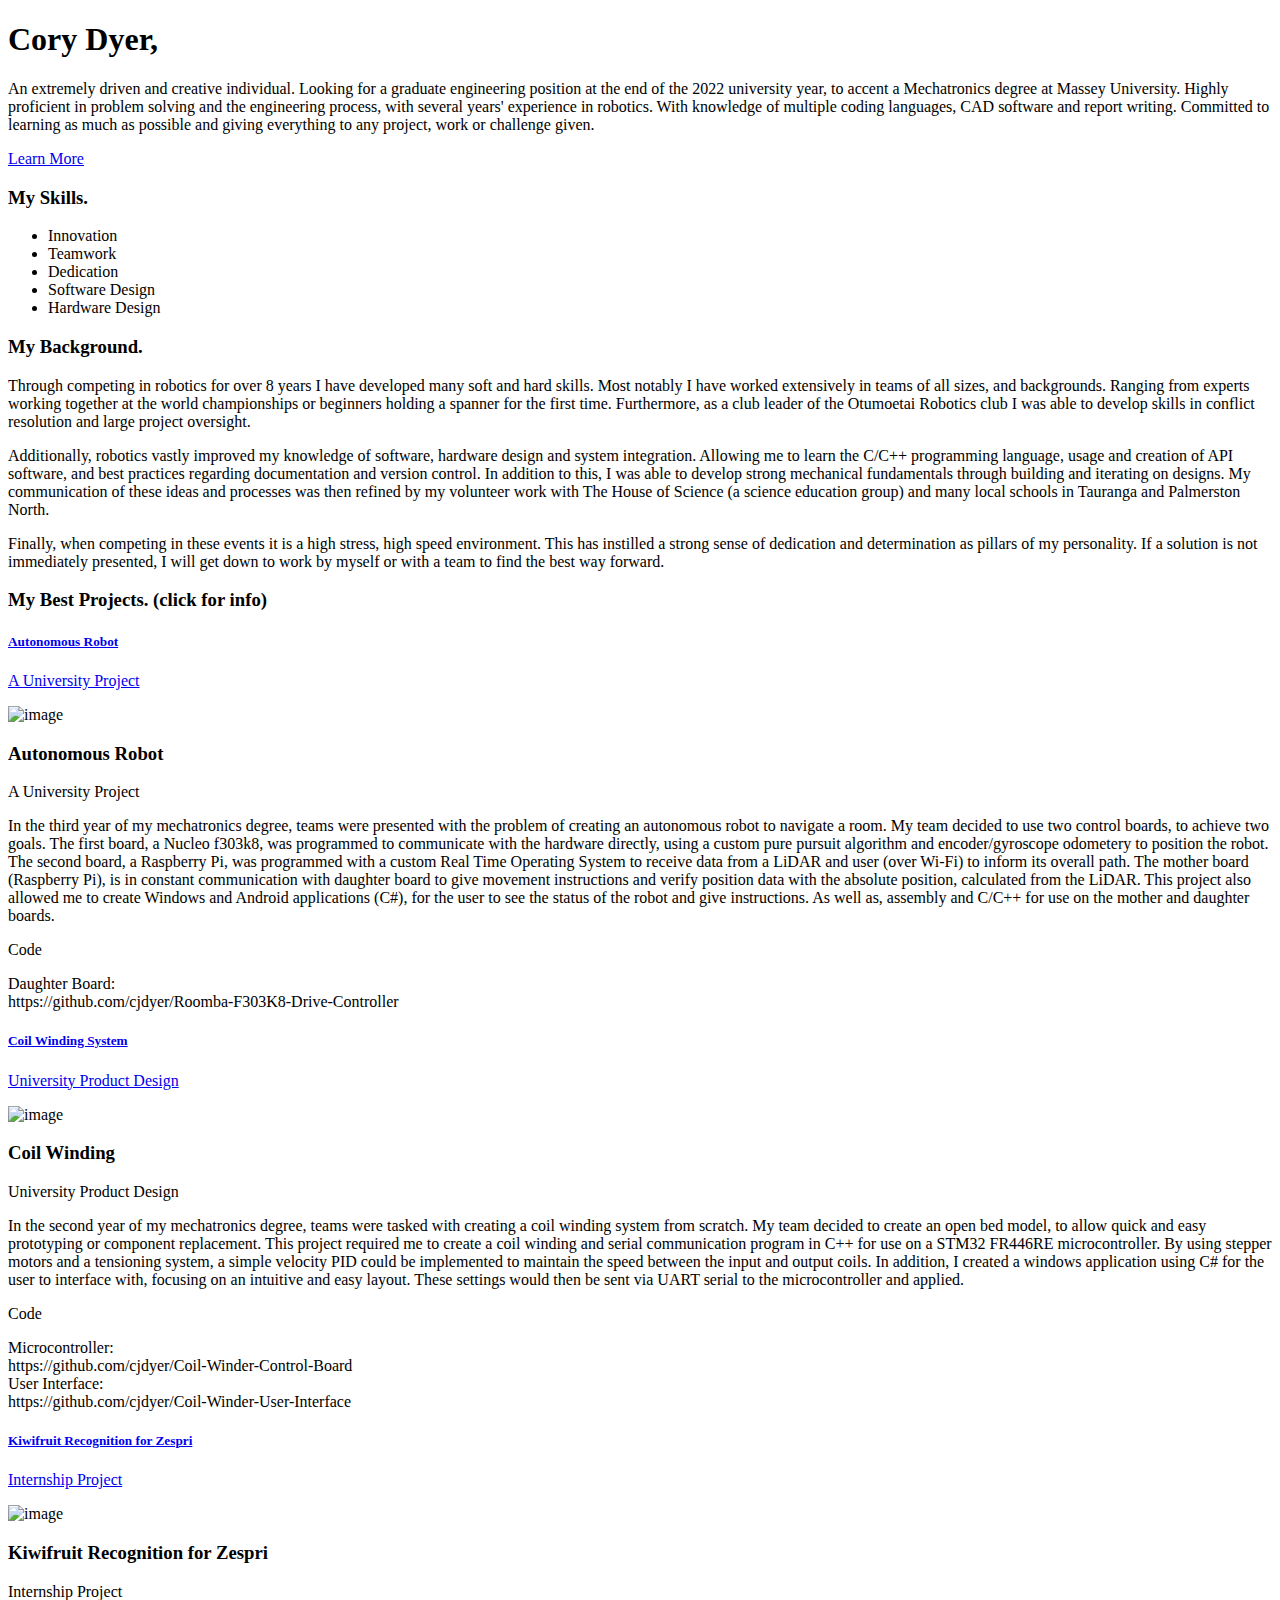
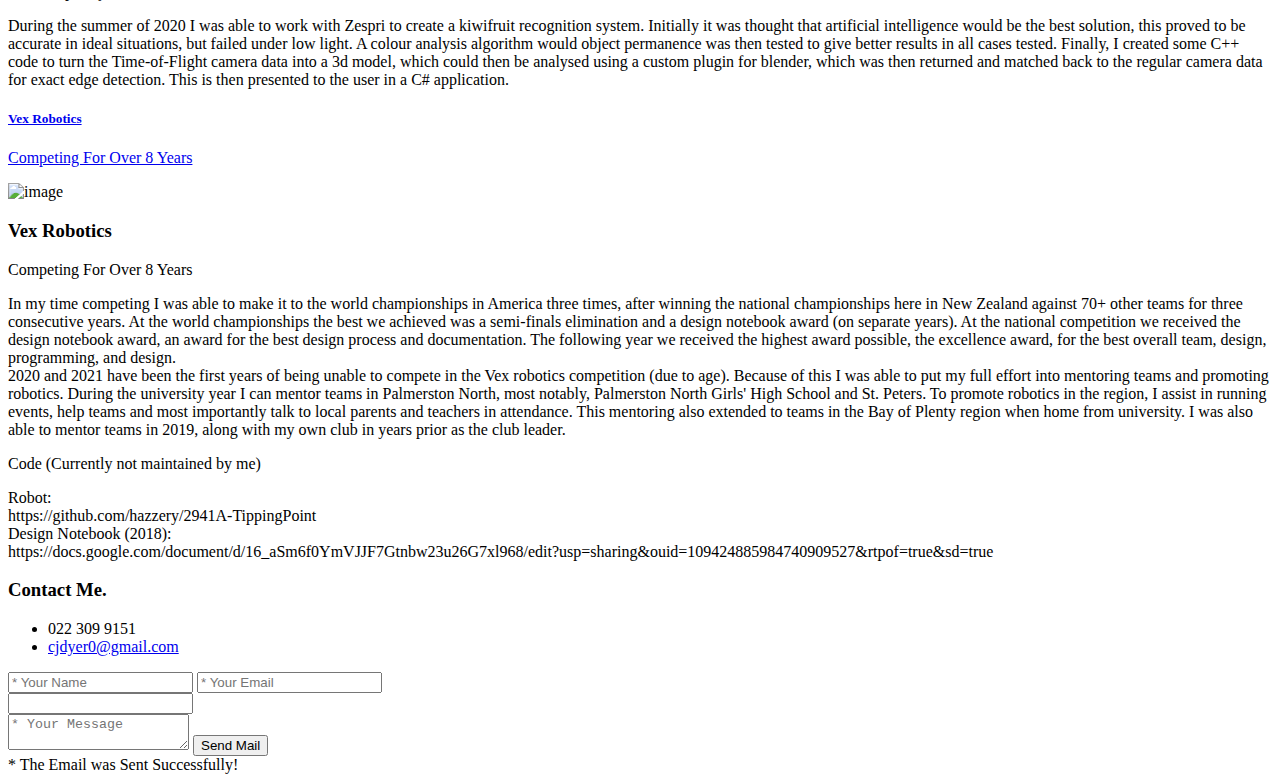
==== commit 4d48b126: "Updated Introduction" ====
--- a/index.html
+++ b/index.html
@@ -30,8 +30,8 @@
 
                     <div class="animation-container animation-fade-left" data-animation-delay="300">
                         <p class="subline">
-                            An extremely driven and creative individual. Looking for an engineering internship over the 2021 summer period, 
-                            to begin the fourth year of a Mechatronics degree at Massey University. Highly proficient in problem solving and the 
+                            An extremely driven and creative individual. Looking for a graduate engineering position at the end of the 2022 university year, 
+                            to accent a Mechatronics degree at Massey University. Highly proficient in problem solving and the 
                             engineering process, with several years' experience in robotics. With knowledge of multiple coding languages, CAD 
                             software and report writing. Committed to learning as much as possible and giving everything to any project, work 
                             or challenge given.
@@ -122,7 +122,8 @@
                                 in constant communication with daughter board to give movement instructions and verify
                                 position data with the absolute position, calculated from the LiDAR. This project also
                                 allowed me to create Windows and Android applications (C#), for the user to see the status 
-                                of the robot and give instructions.
+                                of the robot and give instructions. As well as, assembly and C/C++ for use on the mother and
+                                daughter boards.
                             </p>
                             <p class="subline">Code</p>
                             <p class="lightbox-content">
@@ -189,7 +190,7 @@
                                 During the summer of 2020 I was able to work with Zespri to create a kiwifruit recognition
                                 system. Initially it was thought that artificial intelligence would be the best solution,
                                 this proved to be accurate in ideal situations, but failed under low light. A colour analysis
-                                algorithm would object permanence was then trialed to give better results in all cases tested.
+                                algorithm would object permanence was then tested to give better results in all cases tested.
                                 Finally, I created some C++ code to turn the Time-of-Flight camera data into a 3d model, which
                                 could then be analysed using a custom plugin for blender, which was then returned and matched
                                 back to the regular camera data for exact edge detection. This is then presented to the user
@@ -217,10 +218,10 @@
                             <p class="lightbox-content">
                                 In my time competing I was able to make it to the world championships in America three times, after winning the national
                                 championships here in New Zealand against 70+ other teams for three consecutive years. At the world championships 
-                                the best we achieved was a semifinals elimination and a design notebook award (on separate years). At the national
+                                the best we achieved was a semi-finals elimination and a design notebook award (on separate years). At the national
                                 competition we received the design notebook award, an award for the best design process and documentation. The 
                                 following year we received the highest award possible, the excellence award, for the best overall team, design, 
-                                programming and design. 
+                                programming, and design. 
                                 <br>
                                 2020 and 2021 have been the first years of being unable to compete in the Vex robotics competition (due to age). 
                                 Because of this I was able to put my full effort into mentoring teams and promoting robotics. During the 
@@ -230,7 +231,7 @@
                                 Bay of Plenty region when home from university. I was also able to mentor teams in 2019, along with my own 
                                 club in years prior as the club leader.
                             </p>
-                            <p class="subline">Code (Currently not maintained by myself)</p>
+                            <p class="subline">Code (Currently not maintained by me)</p>
                             <p class="lightbox-content">
                                 Robot:<br>
                                 <a>https://github.com/hazzery/2941A-TippingPoint</a>
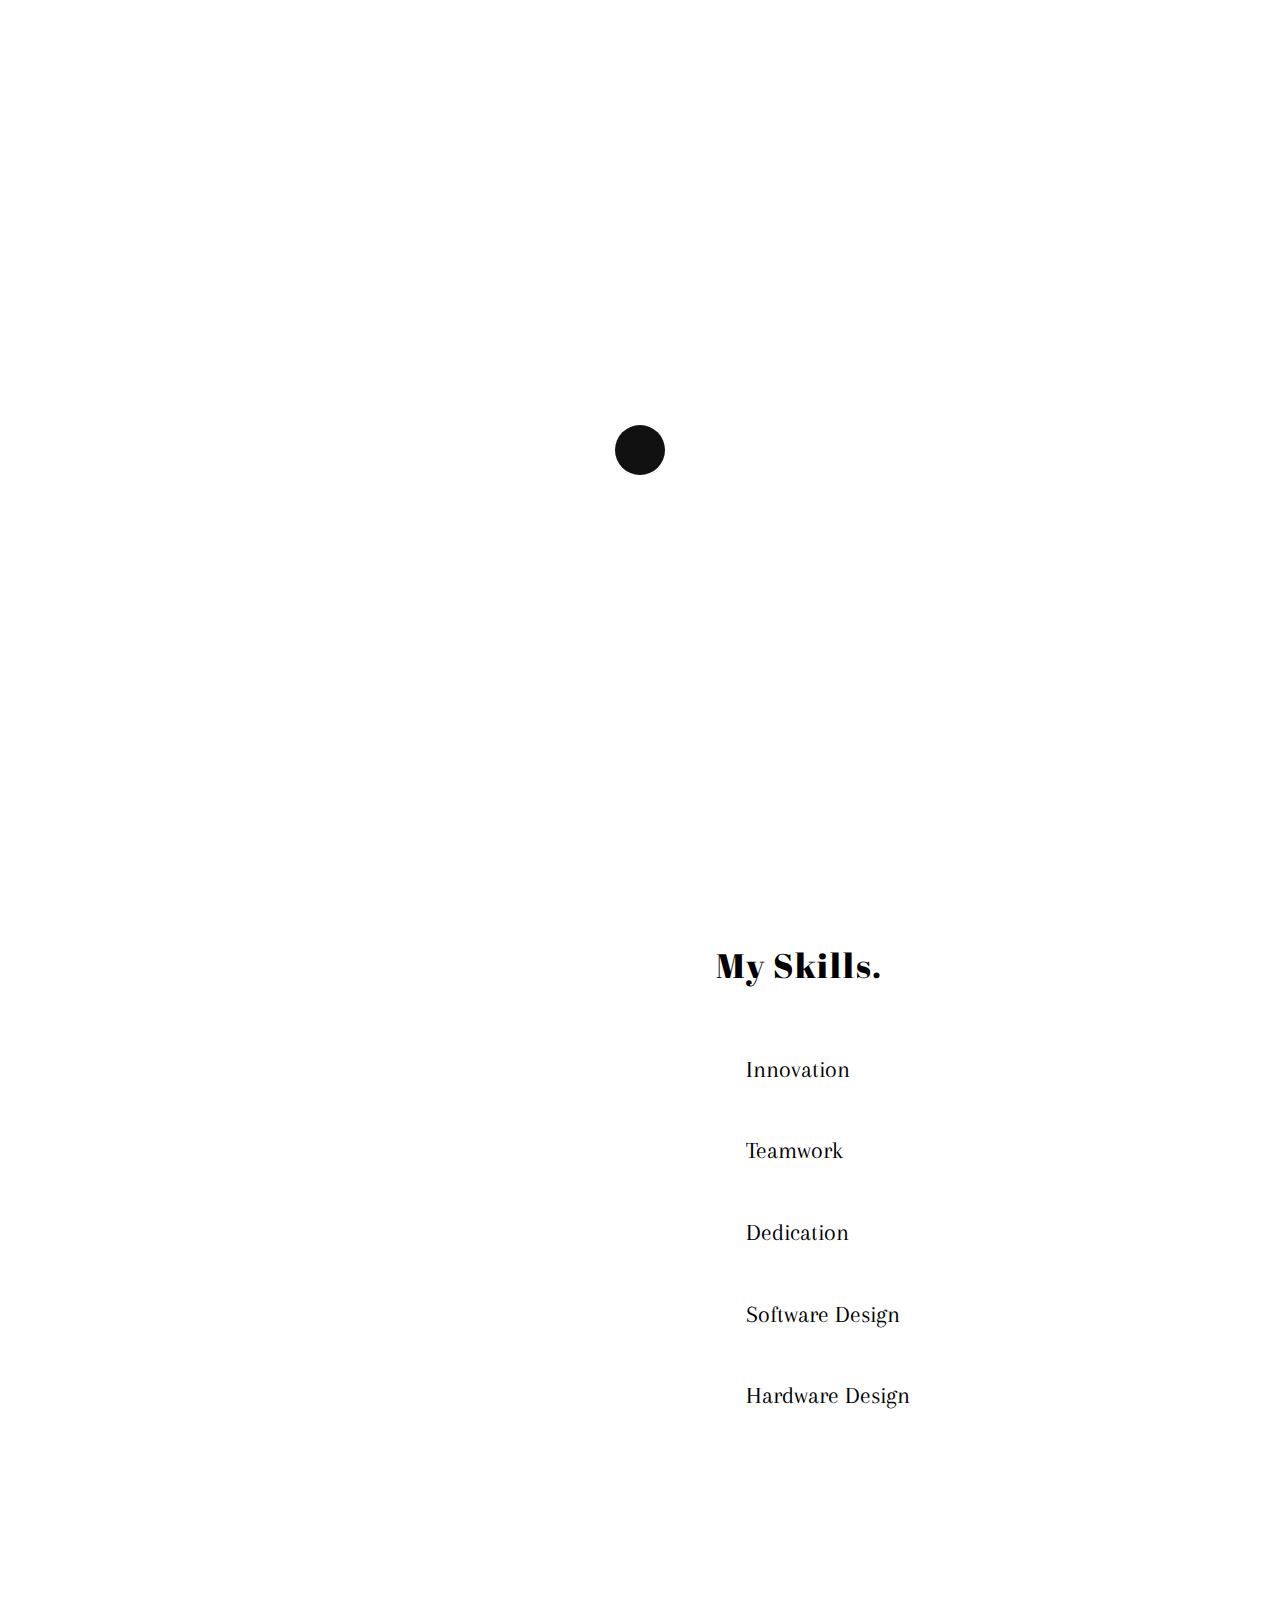
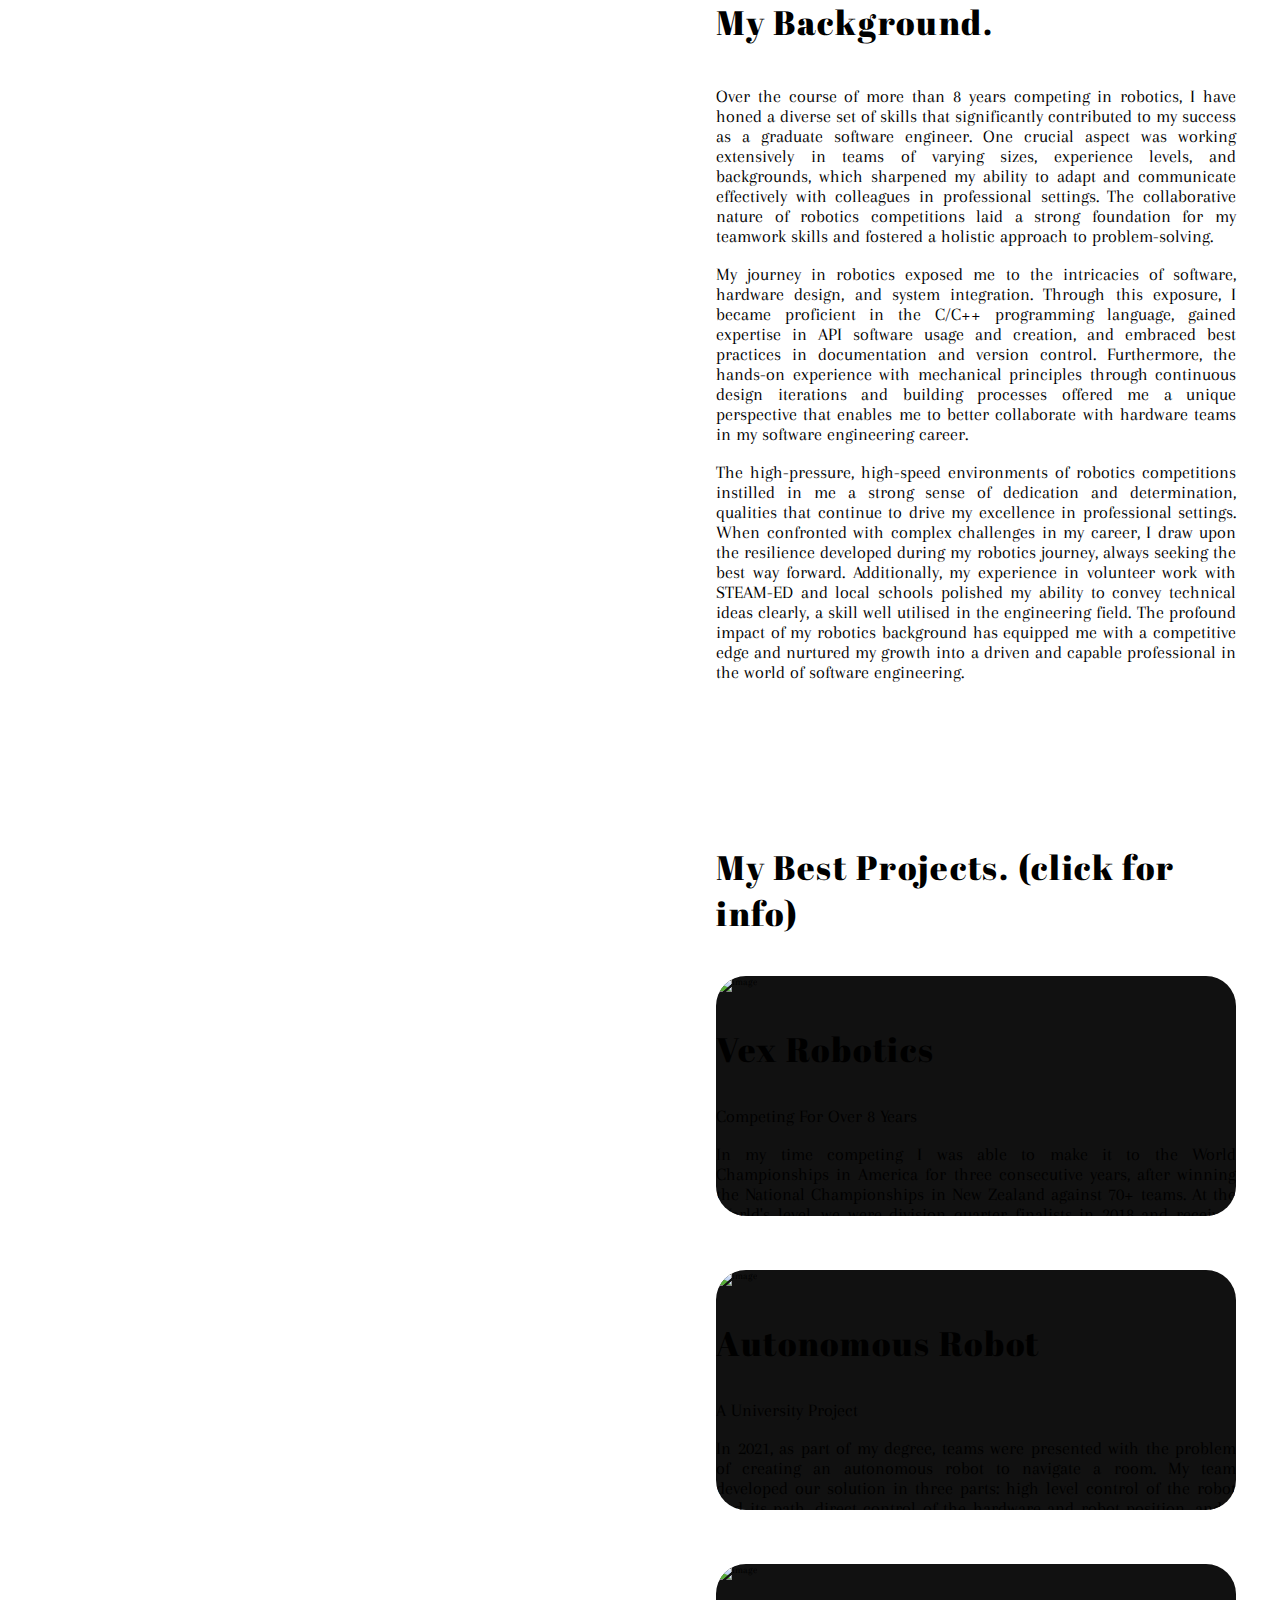
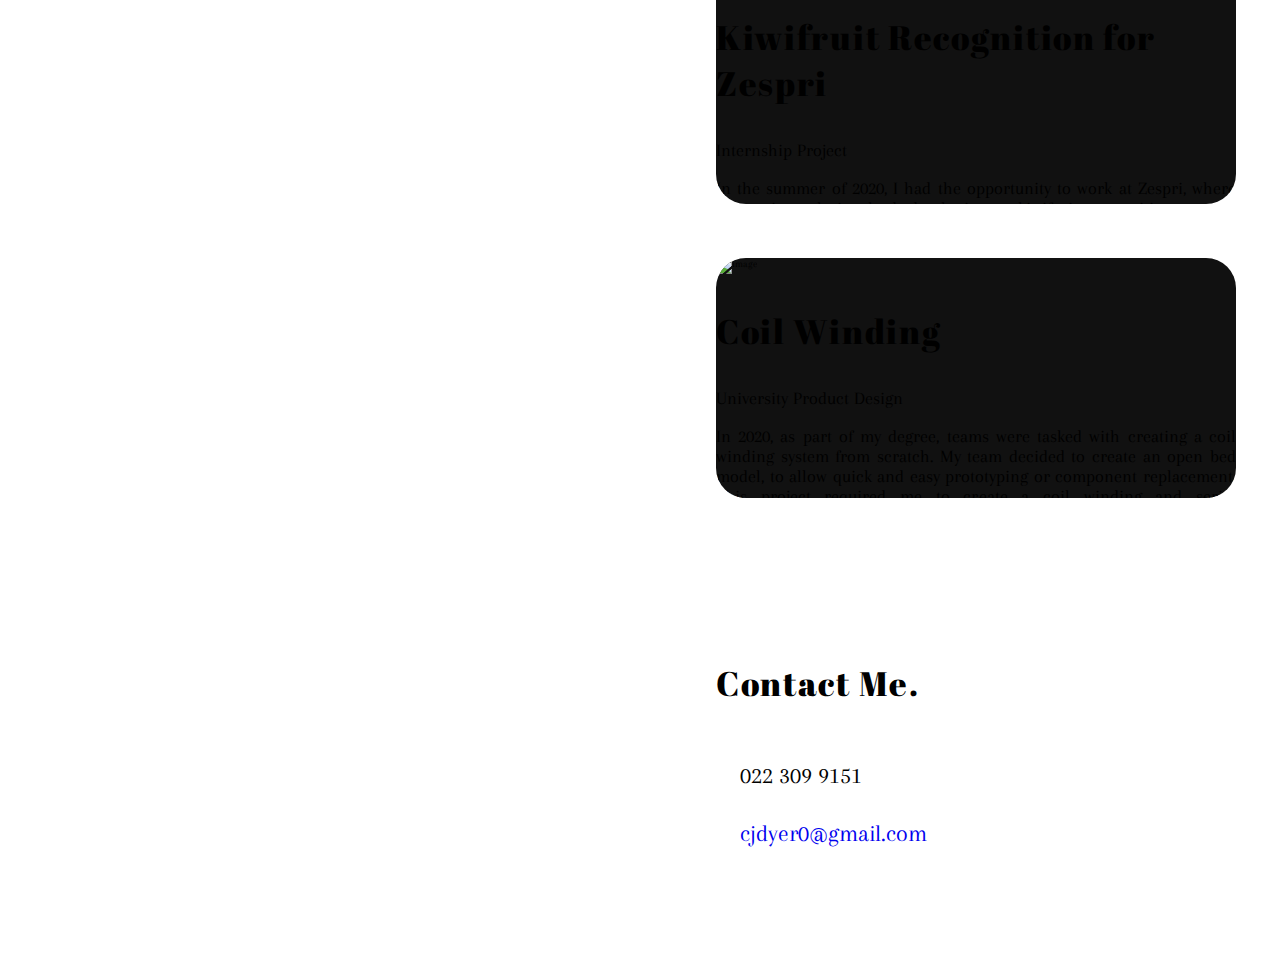
==== commit a8d38f69: "Add Sub Heading" ====
--- a/index.html
+++ b/index.html
@@ -1,5 +1,6 @@
 <!doctype html>
 <html lang="en">
+
 <head>
     <title>Cory Dyer</title>
     <meta charset="utf-8">
@@ -14,7 +15,7 @@
 <body>
     <div class="preloader">
         <div class="spinner"></div>
-    </div>  
+    </div>
 
     <div class="image-container">
         <div class="background-img"></div>
@@ -25,21 +26,23 @@
             <section id="intro">
                 <div class="container-mid">
                     <div class="animation-container animation-fade-down" data-animation-delay="0">
-                        <h1>Cory Dyer,</h1>
+                        <h1>Cory Dyer</h1>
+                        <p class="subheading">Bachelor of Engineering, Honours<br>Major in Mechatronics</p>
                     </div>
 
                     <div class="animation-container animation-fade-left" data-animation-delay="300">
                         <p class="subline">
-                            An extremely driven and creative individual. Looking for a graduate engineering position at the end of the 2022 university year, 
-                            to accent a Mechatronics degree at Massey University. Highly proficient in problem solving and the 
-                            engineering process, with several years' experience in robotics. With knowledge of multiple coding languages, CAD 
-                            software and report writing. Committed to learning as much as possible and giving everything to any project, work 
-                            or challenge given.
+                            I am an extremely driven and creative individual. Currently, I am seeking a software
+                            engineering position to complement my Mechatronics degree from Massey University and
+                            leverage my work experience as a Software Engineer in the fields of Robotics and Automation.
+                            Through practical application, I have developed a deep understanding of the engineering
+                            process and gained valuable experience in robotics. This journey has honed my proficiency in
+                            multiple coding languages, CAD software, and report writing.
                         </p>
                     </div>
 
                     <div class="animation-container animation-fade-up" data-animation-delay="600">
-                        <a href="#about" class="smooth-scroll">
+                        <a href="#background_info" class="smooth-scroll">
                             Learn More
                             <i class="fa fa-angle-down" aria-hidden="true"></i>
                         </a>
@@ -47,9 +50,9 @@
                 </div>
             </section>
 
-            <section id="service">
+            <section id="skills">
                 <h3 class="headline scroll-animated-from-right">My Skills.</h3>
-                <ul class="services-list">
+                <ul class="skills-list">
                     <li class="scroll-animated-from-right">
                         <i class="fa fa-pencil-square-o" aria-hidden="true"></i>
                         Innovation
@@ -73,22 +76,33 @@
                 </ul>
             </section>
 
-            <section id="about">
+            <section id="background_info">
                 <h3 class="headline scroll-animated-from-right">My Background.</h3>
                 <p class="scroll-animated-from-right">
-                    Through competing in robotics for over 8 years I have developed many soft and hard skills. Most notably I have worked extensively in teams of all sizes,
-                    and backgrounds. Ranging from experts working together at the world championships or beginners holding a spanner for the first time. Furthermore, as a club
-                    leader of the Otumoetai Robotics club I was able to develop skills in conflict resolution and large project oversight.
+                    Over the course of more than 8 years competing in robotics, I have honed a diverse set of skills
+                    that significantly contributed to my success as a graduate software engineer. One crucial aspect was
+                    working extensively in teams of varying sizes, experience levels, and backgrounds, which sharpened
+                    my ability to adapt and communicate effectively with colleagues in professional settings. The
+                    collaborative nature of robotics competitions laid a strong foundation for my teamwork skills and
+                    fostered a holistic approach to problem-solving.
                 </p>
                 <p class="scroll-animated-from-right">
-                    Additionally, robotics vastly improved my knowledge of software, hardware design and system integration. Allowing me to learn the C/C++ programming language,
-                    usage and creation of API software, and best practices regarding documentation and version control. In addition to this, I was able to develop strong mechanical
-                    fundamentals through building and iterating on designs. My communication of these ideas and processes was then refined by my volunteer work with The House of 
-                    Science (a science education group) and many local schools in Tauranga and Palmerston North.
+                    My journey in robotics exposed me to the intricacies of software, hardware design, and system
+                    integration. Through this exposure, I became proficient in the C/C++ programming language, gained
+                    expertise in API software usage and creation, and embraced best practices in documentation and
+                    version control. Furthermore, the hands-on experience with mechanical principles through continuous
+                    design iterations and building processes offered me a unique perspective that enables me to better
+                    collaborate with hardware teams in my software engineering career.
                 </p>
                 <p class="scroll-animated-from-right">
-                    Finally, when competing in these events it is a high stress, high speed environment. This has instilled a strong sense of dedication and determination as pillars
-                    of my personality. If a solution is not immediately presented, I will get down to work by myself or with a team to find the best way forward.
+                    The high-pressure, high-speed environments of robotics competitions instilled in me a strong sense
+                    of dedication and determination, qualities that continue to drive my excellence in professional
+                    settings. When confronted with complex challenges in my career, I draw upon the resilience developed
+                    during my robotics journey, always seeking the best way forward. Additionally, my experience in
+                    volunteer work with STEAM-ED and local schools polished my ability to convey technical ideas
+                    clearly, a skill well utilised in the engineering field. The profound impact of my robotics
+                    background has equipped me with a competitive edge and nurtured my growth into a driven and capable
+                    professional in the world of software engineering.
                 </p>
             </section>
 
@@ -96,7 +110,53 @@
                 <h3 class="headline scroll-animated-from-right">My Best Projects. (click for info)</h3>
                 <div class="showcase">
                     <div class="item scroll-animated-from-right">
-                        <a href="#" data-featherlight="#item-1-lightbox">
+                        <a href="#" data-featherlight="#lightbox_vex">
+                            <div class="info">
+                                <div class="container-mid">
+                                    <h5>Vex Robotics</h5>
+                                    <p>Competing For Over 8 Years</p>
+                                </div>
+                            </div>
+
+                            <div class="background-image" style="background-image: url(img/work/vex_splash.jpg)"></div>
+                        </a>
+
+                        <div id="lightbox_vex" class="work-lightbox">
+                            <img class="img-responsive lightbox-image" src="img/work/vex_header.jpg" alt="image">
+                            <h3>Vex Robotics</h3>
+                            <p class="subline">Competing For Over 8 Years</p>
+                            <p class="lightbox-content">
+                                In my time competing I was able to make it to the World Championships in America for
+                                three consecutive years, after winning the National Championships in New Zealand against
+                                70+ teams. At the World's level, we were division quarter finalists in 2018 and received
+                                the Worlds Community award in 2019 for our STEM outreach efforts. At the national level,
+                                in 2018 we were tournament champions and received the Design Notebook award for best
+                                design process and documentation. The following year, we were tournament finalists and
+                                received the Excellence Award for the best overall team ranking, robot program, build
+                                quality, and design. This is the highest award possible in the competition.
+                            </p>
+                            <br>
+                            <p class="lightbox-content">
+                                As VEX is a highschool program, once I graduated college I put my full effort into
+                                mentoring teams and promoting robotics. During the university year I mentored teams in
+                                Palmerston North, most notably, Palmerston North Girls' High School and St. Peters. To
+                                promote robotics in the region, I assisted in running events, helped teams and most
+                                importantly talked to local parents and teachers in attendance. This mentoring also
+                                extended to teams in the Bay of Plenty region when home from university.
+
+                            </p>
+                            <p class="subline">Code (Currently not maintained by me)</p>
+                            <p class="lightbox-content">
+                                Robot:<br>
+                                <a>https://github.com/hazzery/2941A-TippingPoint</a>
+                                <br>Design Notebook (2018):<br>
+                                <a>https://docs.google.com/document/d/16_aSm6f0YmVJJF7Gtnbw23u26G7xl968/edit?usp=sharing&ouid=109424885984740909527&rtpof=true&sd=true</a>
+                            </p>
+                        </div>
+                    </div>
+
+                    <div class="item scroll-animated-from-right">
+                        <a href="#" data-featherlight="#lightbox_auton_robot">
                             <div class="info">
                                 <div class="container-mid">
                                     <h5>Autonomous Robot</h5>
@@ -104,26 +164,29 @@
                                 </div>
                             </div>
 
-                            <div class="background-image" style="background-image: url(img/work/item-1.JPG)"></div>
-                        </a>
-
-                        <div id="item-1-lightbox" class="work-lightbox">
-                            <img class="img-responsive lightbox-image" src="img/work/item-1-1.jpg" alt="image">
+                            <div class="background-image"
+                                style="background-image: url(img/work/auton_robot_splash.jpg)"></div>
+                        </a>
+
+                        <div id="lightbox_auton_robot" class="work-lightbox">
+                            <img class="img-responsive lightbox-image" src="img/work/auton_robot_header.jpg"
+                                alt="image">
                             <h3>Autonomous Robot</h3>
                             <p class="subline">A University Project</p>
                             <p class="lightbox-content">
-                                In the third year of my mechatronics degree, teams were presented with the problem
-                                of creating an autonomous robot to navigate a room. My team decided to use two 
-                                control boards, to achieve two goals. The first board, a Nucleo f303k8, was programmed 
-                                to communicate with the hardware directly, using a custom pure pursuit algorithm and 
-                                encoder/gyroscope odometery to position the robot. The second board, a Raspberry Pi,
-                                was programmed with a custom Real Time Operating System to receive data from a LiDAR
-                                and user (over Wi-Fi) to inform its overall path. The mother board (Raspberry Pi), is 
-                                in constant communication with daughter board to give movement instructions and verify
-                                position data with the absolute position, calculated from the LiDAR. This project also
-                                allowed me to create Windows and Android applications (C#), for the user to see the status 
-                                of the robot and give instructions. As well as, assembly and C/C++ for use on the mother and
-                                daughter boards.
+                                In 2021, as part of my degree, teams were presented with the problem of creating an
+                                autonomous robot to navigate a room. My team developed our solution in three parts: high
+                                level control of the robot and its path, direct control of the hardware and robot
+                                position, and a user interface where we could see the status of the robot and give
+                                instructions. High level control of the robot was achieved using a Raspberry Pi,
+                                programmed with a custom Real Time Operating System to receive data from a LiDAR and
+                                user input over Wi-Fi to inform its overall path. Direct control was done via a Nucleo
+                                f303k8 board, which was programmed using a custom pure pursuit algorithm and
+                                encoder/gyroscope odometry. The motherboard (Raspberry Pi), was in constant
+                                communication with the daughter board to give movement instructions and verify local
+                                position data with the global position. This project improved my coding skills in
+                                Assembly and C/C++, and gave me experience creating a user interface in C# for Windows
+                                and Android.
                             </p>
                             <p class="subline">Code</p>
                             <p class="lightbox-content">
@@ -134,7 +197,42 @@
                     </div>
 
                     <div class="item scroll-animated-from-right">
-                        <a href="#" data-featherlight="#item-2-lightbox">
+                        <a href="#" data-featherlight="#lightbox_zespri">
+                            <div class="info">
+                                <div class="container-mid">
+                                    <h5>Kiwifruit Recognition for Zespri</h5>
+                                    <p>Internship Project</p>
+                                </div>
+                            </div>
+
+                            <div class="background-image" style="background-image: url(img/work/zespri_splash.bmp)">
+                            </div>
+                        </a>
+
+                        <div id="lightbox_zespri" class="work-lightbox">
+                            <img class="img-responsive lightbox-image" src="img/work/zespri_header.jpg" alt="image">
+                            <h3>Kiwifruit Recognition for Zespri</h3>
+                            <p class="subline">Internship Project</p>
+                            <p class="lightbox-content">
+                                In the summer of 2020, I had the opportunity to work at Zespri, where my main task
+                                involved developing a kiwifruit recognition system. Initially, we explored the potential
+                                of using artificial intelligence. However, it became evident early on that this approach
+                                worked well only in ideal lighting conditions, failing to perform adequately under
+                                low-light situations. To overcome this challenge, I implemented a colour analysis
+                                algorithm with an object permanence map, which significantly improved the results in all
+                                trial runs. Building on this success, I proceeded to develop C++ code that transformed
+                                Time-of-Flight camera data into a 3D model. This 3D model was further analysed using a
+                                custom plugin for Blender, allowing for precise edge detection. To ensure seamless
+                                integration, the 3D model data was then matched and combined with the regular camera
+                                data. Finally, to provide a user-friendly interface, I created a C# application to
+                                present the processed information to the end-users. This application allowed them to
+                                interact with and utilise the kiwifruit recognition system effectively.
+                            </p>
+                        </div>
+                    </div>
+
+                    <div class="item scroll-animated-from-right">
+                        <a href="#" data-featherlight="#lightbox_coil_winder">
                             <div class="info">
                                 <div class="container-mid">
                                     <h5>Coil Winding System</h5>
@@ -142,23 +240,26 @@
                                 </div>
                             </div>
 
-                            <div class="background-image" style="background-image: url(img/work/item-2.png)"></div>
-                        </a>
-
-                        <div id="item-2-lightbox" class="work-lightbox">
-                            <img class="img-responsive lightbox-image" src="img/work/item-2-1.png" alt="image">
+                            <div class="background-image"
+                                style="background-image: url(img/work/coil_winder_splash.png)"></div>
+                        </a>
+
+                        <div id="lightbox_coil_winder" class="work-lightbox">
+                            <img class="img-responsive lightbox-image" src="img/work/coil_winder_header.png"
+                                alt="image">
                             <h3>Coil Winding</h3>
                             <p class="subline">University Product Design</p>
                             <p class="lightbox-content">
-                                In the second year of my mechatronics degree, teams were tasked with creating a
-                                coil winding system from scratch. My team decided to create an open bed model,
-                                to allow quick and easy prototyping or component replacement. This project required
-                                me to create a coil winding and serial communication program in C++ for use on a 
-                                STM32 FR446RE microcontroller. By using stepper motors and a tensioning system, 
-                                a simple velocity PID could be implemented to maintain the speed between the input
-                                and output coils. In addition, I created a windows application using C# for the user
-                                to interface with, focusing on an intuitive and easy layout. These settings would
-                                then be sent via UART serial to the microcontroller and applied.
+                                In 2020, as part of my degree, teams were tasked with creating a coil winding system
+                                from scratch. My team decided to create an open bed model, to allow quick and easy
+                                prototyping or component replacement. This project required me to create a coil winding
+                                and serial communication program in C++ for use on a STM32 FR446RE microcontroller. By
+                                using stepper motors and a tensioning system, we were able to implement a simple
+                                velocity PID to maintain the speed between the input and output coils. This allowed for
+                                accurate winding and improved system reliability. In addition, I created a windows
+                                application using C# for the user to interface with, focusing on an intuitive and easy
+                                layout. The user settings would then be sent via UART serial to the microcontroller and
+                                applied.
                             </p>
                             <p class="subline">Code</p>
                             <p class="lightbox-content">
@@ -169,77 +270,6 @@
                             </p>
                         </div>
                     </div>
-
-                    <div class="item scroll-animated-from-right">
-                        <a href="#" data-featherlight="#item-3-lightbox">
-                            <div class="info">
-                                <div class="container-mid">
-                                    <h5>Kiwifruit Recognition for Zespri</h5>
-                                    <p>Internship Project</p>
-                                </div>
-                            </div>
-
-                            <div class="background-image" style="background-image: url(img/work/item-3.bmp)"></div>
-                        </a>
-
-                        <div id="item-3-lightbox" class="work-lightbox">
-                            <img class="img-responsive lightbox-image" src="img/work/item-3-1.jpg" alt="image">
-                            <h3>Kiwifruit Recognition for Zespri</h3>
-                            <p class="subline">Internship Project</p>
-                            <p class="lightbox-content">
-                                During the summer of 2020 I was able to work with Zespri to create a kiwifruit recognition
-                                system. Initially it was thought that artificial intelligence would be the best solution,
-                                this proved to be accurate in ideal situations, but failed under low light. A colour analysis
-                                algorithm would object permanence was then tested to give better results in all cases tested.
-                                Finally, I created some C++ code to turn the Time-of-Flight camera data into a 3d model, which
-                                could then be analysed using a custom plugin for blender, which was then returned and matched
-                                back to the regular camera data for exact edge detection. This is then presented to the user
-                                in a C# application.
-                            </p>
-                        </div>
-                    </div>
-
-                    <div class="item scroll-animated-from-right">
-                        <a href="#" data-featherlight="#item-4-lightbox">
-                            <div class="info">
-                                <div class="container-mid">
-                                    <h5>Vex Robotics</h5>
-                                    <p>Competing For Over 8 Years</p>
-                                </div>
-                            </div>
-
-                            <div class="background-image" style="background-image: url(img/work/item-4.jpg)"></div>
-                        </a>
-
-                        <div id="item-4-lightbox" class="work-lightbox">
-                            <img class="img-responsive lightbox-image" src="img/work/item-4-1.JPG" alt="image">
-                            <h3>Vex Robotics</h3>
-                            <p class="subline">Competing For Over 8 Years</p>
-                            <p class="lightbox-content">
-                                In my time competing I was able to make it to the world championships in America three times, after winning the national
-                                championships here in New Zealand against 70+ other teams for three consecutive years. At the world championships 
-                                the best we achieved was a semi-finals elimination and a design notebook award (on separate years). At the national
-                                competition we received the design notebook award, an award for the best design process and documentation. The 
-                                following year we received the highest award possible, the excellence award, for the best overall team, design, 
-                                programming, and design. 
-                                <br>
-                                2020 and 2021 have been the first years of being unable to compete in the Vex robotics competition (due to age). 
-                                Because of this I was able to put my full effort into mentoring teams and promoting robotics. During the 
-                                university year I can mentor teams in Palmerston North, most notably, Palmerston North Girls' High 
-                                School and St. Peters. To promote robotics in the region, I assist in running events, help teams and most 
-                                importantly talk to local parents and teachers in attendance. This mentoring also extended to teams in the
-                                Bay of Plenty region when home from university. I was also able to mentor teams in 2019, along with my own 
-                                club in years prior as the club leader.
-                            </p>
-                            <p class="subline">Code (Currently not maintained by me)</p>
-                            <p class="lightbox-content">
-                                Robot:<br>
-                                <a>https://github.com/hazzery/2941A-TippingPoint</a>
-                                <br>Design Notebook (2018):<br>
-                                <a>https://docs.google.com/document/d/16_aSm6f0YmVJJF7Gtnbw23u26G7xl968/edit?usp=sharing&ouid=109424885984740909527&rtpof=true&sd=true</a>
-                            </p>
-                        </div>
-                    </div>
                 </div>
             </section>
 
@@ -252,20 +282,9 @@
                     </li>
                     <li class="scroll-animated-from-right">
                         <i class="fa fa-envelope-o" aria-hidden="true"></i>
-                        <a href = "mailto: cjdyer0@gmail.com">cjdyer0@gmail.com</a>
+                        <a href="mailto: cjdyer0@gmail.com">cjdyer0@gmail.com</a>
                     </li>
                 </ul>
-
-                <form id="contact-form" action="php/contact.php" method="post">
-                    <input id="contact-form-name" type="text" name="name" class="form-control scroll-animated-from-right" placeholder="* Your Name">
-                    <input id="contact-form-email" type="text" name="email" class="form-control scroll-animated-from-right" placeholder="* Your Email">
-
-                    <div class="fhp-input"><input id="contact-form-company" type="text" name="company" class="form-control"></div>
-
-                    <textarea id="contact-form-message" name="message" class="form-control scroll-animated-from-right"placeholder="* Your Message"></textarea>
-                    <button type="submit" class="form-control scroll-animated-from-right">Send Mail</button>
-                    <div class="success-message">* The Email was Sent Successfully!</div>
-                </form>
             </section>
         </div>
     </div>
@@ -273,4 +292,5 @@
     <script type="text/javascript" src="js/plugins.js"></script>
     <script type="text/javascript" src="js/main.js"></script>
 </body>
+
 </html>--- a/css/index.css
+++ b/css/index.css
@@ -0,0 +1,682 @@
+html {
+    font-size: 10px;
+}
+
+body {
+    font-family: 'Arapey', serif;
+    font-weight: 300;
+    font-style: normal;
+
+    color: #000;
+    background: #fff;
+
+    -webkit-font-smoothing: antialiased;
+}
+
+h1,
+h2,
+h3,
+h4,
+h5,
+h6 {
+    font-family: 'Abril Fatface', cursive;
+    font-weight: normal;
+
+    letter-spacing: .05em;
+
+    color: #000;
+    ;
+}
+
+h1 {
+    font-size: 4.4rem;
+}
+
+h2 {
+    font-size: 3.9rem;
+}
+
+h3 {
+    font-size: 3.4rem;
+}
+
+h4 {
+    font-size: 2.9rem;
+}
+
+h5 {
+    font-size: 2.4rem;
+}
+
+h6 {
+    font-size: 1.9rem;
+}
+
+p {
+    font-size: 1.8rem;
+}
+
+a,
+a:hover,
+a:focus {
+    cursor: pointer;
+    -webkit-transition: all 300ms ease;
+    -o-transition: all 300ms ease;
+    transition: all 300ms ease;
+    text-decoration: none;
+}
+
+a:hover {
+    color: #111;
+}
+
+@media (max-width:600px) {
+    html {
+        font-size: 8px;
+    }
+}
+
+@media (max-width:500px) {
+    html {
+        font-size: 7px;
+    }
+}
+
+/*******************************************************************/
+
+.preloader {
+    position: fixed;
+    z-index: 100000;
+    bottom: 0;
+    left: 0;
+
+    overflow: hidden;
+
+    width: 100%;
+    height: 100%;
+
+    background: #fff;
+}
+
+.preloader.hide-preloader {
+    height: 0;
+
+    -webkit-transition: .7s ease .3s;
+    -o-transition: .7s ease .3s;
+    transition: .7s ease .3s;
+}
+
+.preloader .spinner {
+    position: absolute;
+    top: 50%;
+    left: 50%;
+
+    display: block;
+
+    width: 50px;
+    height: 50px;
+    margin-top: -25px;
+    margin-left: -25px;
+
+    -webkit-animation: spinner-pulse .6s infinite ease-in-out;
+    animation: spinner-pulse .6s infinite ease-in-out;
+    text-align: center;
+
+    opacity: 1;
+    border-radius: 100%;
+    background-color: #111;
+}
+
+.preloader.hide-preloader .spinner {
+    opacity: 0;
+
+    -webkit-transition: .3s ease;
+    -o-transition: .3s ease;
+    transition: .3s ease;
+}
+
+@-webkit-keyframes spinner-pulse {
+    0% {
+        -webkit-transform: scale(0);
+    }
+
+    100% {
+        -webkit-transform: scale(1.0);
+
+        opacity: 0;
+    }
+}
+
+@keyframes spinner-pulse {
+    0% {
+        -webkit-transform: scale(0);
+        transform: scale(0);
+    }
+
+    100% {
+        -webkit-transform: scale(1.0);
+        transform: scale(1.0);
+
+        opacity: 0;
+    }
+}
+
+/*******************************************************************/
+
+.image-container {
+    position: fixed;
+    z-index: 10;
+    top: 0;
+    left: 0;
+
+    width: 50%;
+    height: 100%;
+}
+
+.lightbox-image {
+    max-height: 500px;
+}
+
+.image-container .background-img {
+    position: absolute;
+    z-index: 1;
+    top: 0;
+    left: 0;
+
+    width: 100%;
+    height: 100%;
+
+    -webkit-transition: opacity 1s ease;
+    -o-transition: opacity 1s ease;
+    transition: opacity 1s ease;
+
+    background: url(../img/background.png);
+    background-repeat: no-repeat;
+    background-size: cover;
+}
+
+@media (max-width:1200px) {
+    .image-container {
+        position: relative;
+        z-index: 10;
+        top: 0;
+        left: 0;
+
+        width: 100%;
+        height: 100vh;
+    }
+}
+
+/*******************************************************************/
+
+.content-area {
+    position: relative;
+    left: 0;
+
+    width: 100%;
+}
+
+.content-area .content-area-inner {
+    position: relative;
+    left: 50%;
+
+    width: 50%;
+    padding: 0 20px;
+    overflow-x: hidden;
+}
+
+.content-area .content-area-inner section {
+    max-width: 520px;
+    margin: 0 auto 18vh auto;
+}
+
+.content-area .content-area-inner section:last-child {
+    margin-bottom: 10vh;
+}
+
+.content-area .content-area-inner section h3.headline {
+    margin-bottom: 1.2em;
+}
+
+.content-area .content-area-inner section p {
+    text-align: justify;
+}
+
+@media (max-width:1200px) {
+    .content-area .content-area-inner {
+        left: 0;
+
+        width: 100%;
+        padding: 0 20px;
+    }
+}
+
+/*******************************************************************/
+
+
+#intro {
+    position: relative;
+
+    height: 100vh;
+    margin-bottom: 0;
+}
+
+#intro .container-mid {
+    position: absolute;
+    top: 50%;
+
+    width: 100%;
+
+    -webkit-transform: translateY(-50%);
+    -ms-transform: translateY(-50%);
+    transform: translateY(-50%);
+}
+
+#intro .container-mid p.subline {
+    font-size: 2.2rem;
+    line-height: 1.6em;
+
+    margin-top: 2em;
+    margin-bottom: 2.2em;
+}
+
+#intro .container-mid a {
+    font-size: 2.4rem;
+    line-height: 2.92em;
+
+    position: relative;
+
+    display: inline-block;
+    overflow: hidden;
+
+    padding: 0 2.6em;
+
+    -webkit-transition: .2s ease;
+    -o-transition: .2s ease;
+    transition: .2s ease;
+
+    color: #fff;
+    border-radius: 100px;
+    background: none;
+}
+
+#intro .container-mid a:before {
+    position: absolute;
+    z-index: -1;
+    top: 0;
+    left: 0;
+
+    width: 100%;
+    height: 100%;
+
+    content: '';
+
+    border-radius: 100px;
+    background: #111;
+}
+
+#intro .container-mid a:after {
+    position: absolute;
+    z-index: -1;
+    top: 0;
+    left: 0;
+
+    width: 0;
+    height: 100%;
+
+    content: '';
+    -webkit-transition: .2s ease;
+    -o-transition: .2s ease;
+    transition: .2s ease;
+
+    background: #008aff;
+}
+
+#intro .container-mid a:hover:after {
+    width: 100%;
+}
+
+#intro .container-mid a i {
+    font-size: .85em;
+
+    margin-left: .7em;
+}
+
+#intro .animation-container {
+    -webkit-transition: .5s ease;
+    -o-transition: .5s ease;
+    transition: .5s ease;
+}
+
+#intro .animation-container.animation-fade {
+    opacity: 0;
+}
+
+#intro .animation-container.animation-fade.run-animation {
+    opacity: 1;
+}
+
+#intro .animation-container.animation-fade-up {
+    -webkit-transform: translateY(10vh);
+    -ms-transform: translateY(10vh);
+    transform: translateY(10vh);
+
+    opacity: 0;
+}
+
+#intro .animation-container.animation-fade-up.run-animation {
+    -webkit-transform: translateY(0);
+    -ms-transform: translateY(0);
+    transform: translateY(0);
+
+    opacity: 1;
+}
+
+#intro .animation-container.animation-fade-down {
+    -webkit-transform: translateY(-10vh);
+    -ms-transform: translateY(-10vh);
+    transform: translateY(-10vh);
+
+    opacity: 0;
+}
+
+#intro .animation-container.animation-fade-down.run-animation {
+    -webkit-transform: translateY(0);
+    -ms-transform: translateY(0);
+    transform: translateY(0);
+
+    opacity: 1;
+}
+
+#intro .animation-container.animation-fade-left {
+    -webkit-transform: translateX(10vh);
+    -ms-transform: translateX(10vh);
+    transform: translateX(10vh);
+
+    opacity: 0;
+}
+
+#intro .animation-container.animation-fade-left.run-animation {
+    -webkit-transform: translateX(0);
+    -ms-transform: translateX(0);
+    transform: translateX(0);
+
+    opacity: 1;
+}
+
+#intro .animation-container.animation-fade-right {
+    -webkit-transform: translateX(-10vh);
+    -ms-transform: translateX(-10vh);
+    transform: translateX(-10vh);
+
+    opacity: 0;
+}
+
+#intro .animation-container.animation-fade-right.run-animation {
+    -webkit-transform: translateX(0);
+    -ms-transform: translateX(0);
+    transform: translateX(0);
+
+    opacity: 1;
+}
+
+@media (max-width:1200px) {
+    #intro {
+        height: auto;
+    }
+
+    #intro .container-mid {
+        position: relative;
+        top: 0;
+
+        margin: 15vh 0;
+
+        -webkit-transform: translate(0);
+        -ms-transform: translate(0);
+        transform: translate(0);
+    }
+}
+
+
+
+/*******************************************************************/
+
+#about p {
+    line-height: 1.5em;
+
+    margin-bottom: 2em;
+}
+
+#about p:last-child {
+    margin-bottom: 0;
+}
+
+/*******************************************************************/
+
+#skills .skills-list {
+    margin-bottom: 0;
+    padding: 0;
+
+    list-style: none;
+}
+
+#skills .skills-list li {
+    font-size: 2.4rem;
+    line-height: 3.4em;
+}
+
+#skills .skills-list li i {
+    font-size: 2rem;
+    line-height: 3em;
+
+    width: 3em;
+    height: 3em;
+    margin-right: 1.5em;
+
+    text-align: center;
+
+    color: #fff;
+    border-radius: 100px;
+    background: #111;
+}
+
+/*******************************************************************/
+
+#work .showcase .item {
+    position: relative;
+
+    overflow: hidden;
+
+    width: 100%;
+    height: 24rem;
+    margin: 0;
+    margin-bottom: 6vh;
+
+    cursor: pointer;
+
+    border-radius: 3rem;
+    background: #111;
+}
+
+#work .showcase .item:last-child {
+    margin-bottom: 0;
+}
+
+#work .showcase .item .info {
+    position: absolute;
+    z-index: 100;
+    top: 0;
+    left: 0;
+
+    width: 0;
+    height: 100%;
+
+    -webkit-transition: .25s ease;
+    -o-transition: .25s ease;
+    transition: .25s ease;
+
+    color: #fff;
+    background: #008aff;
+}
+
+#work .showcase .item:hover .info {
+    width: 100%;
+}
+
+#work .showcase .item .info .container-mid {
+    position: absolute;
+    top: 50%;
+    left: 0;
+
+    width: 100%;
+    padding: 0 6rem;
+
+    -webkit-transform: translateY(-50%);
+    -ms-transform: translateY(-50%);
+    transform: translateY(-50%);
+}
+
+#work .showcase .item .info .container-mid h5 {
+    -webkit-transform: translateX(4vh);
+    -ms-transform: translateX(4vh);
+    transform: translateX(4vh);
+
+    opacity: 0;
+    color: #fff;
+}
+
+#work .showcase .item:hover .info .container-mid h5 {
+    -webkit-transition: .2s ease .2s;
+    -o-transition: .2s ease .2s;
+    transition: .2s ease .2s;
+    -webkit-transform: translateX(0);
+    -ms-transform: translateX(0);
+    transform: translateX(0);
+
+    opacity: 1;
+}
+
+#work .showcase .item .info .container-mid p {
+    position: relative;
+
+    padding-left: 2.7rem;
+
+    -webkit-transform: translateX(4vh);
+    -ms-transform: translateX(4vh);
+    transform: translateX(4vh);
+    letter-spacing: .025em;
+
+    opacity: 0;
+}
+
+#work .showcase .item:hover .info .container-mid p {
+    -webkit-transition: .2s ease .3s;
+    -o-transition: .2s ease .3s;
+    transition: .2s ease .3s;
+    -webkit-transform: translateX(0);
+    -ms-transform: translateX(0);
+    transform: translateX(0);
+
+    opacity: 1;
+}
+
+#work .showcase .item .info .container-mid p:before {
+    position: absolute;
+    top: 50%;
+    left: 0;
+
+    width: 1.1em;
+    height: 1px;
+
+    content: '';
+    -webkit-transform: translateY(-50%);
+    -ms-transform: translateY(-50%);
+    transform: translateY(-50%);
+
+    background: #fff;
+}
+
+#work .showcase .item .background-image {
+    position: absolute;
+    top: 0;
+    left: 0;
+
+    width: 100%;
+    height: 100%;
+
+    background-repeat: no-repeat;
+    background-position: center;
+    background-size: cover;
+}
+
+.lightbox-content {
+    text-align: justify;
+}
+
+.featherlight .featherlight-content {
+    max-height: 95%;
+    padding: 0;
+
+    border-bottom: 0;
+}
+
+.featherlight .featherlight-content .featherlight-close-icon {
+    font-size: 2.4rem;
+    line-height: 1em;
+
+    top: .5em;
+    right: .5em;
+
+    width: 1em;
+
+    outline: none !important;
+}
+
+.featherlight .featherlight-content .work-lightbox {
+    max-width: 1000px;
+    padding: 6vh;
+
+    text-align: center;
+}
+
+.featherlight .featherlight-content .work-lightbox img {
+    margin: 0 auto 4vh auto;
+}
+
+.featherlight .featherlight-content .work-lightbox p.subline {
+    margin-top: 1em;
+    margin-bottom: 1em;
+
+    letter-spacing: .025em;
+}
+
+.featherlight .featherlight-content .work-lightbox p {
+    max-width: 520px;
+    margin: 0 auto;
+}
+
+/*******************************************************************/
+
+#contact .contact-list {
+    margin-bottom: 3.4em;
+    padding: 0;
+
+    list-style: none;
+}
+
+#contact .contact-list li {
+    font-size: 2.4rem;
+    line-height: 2.4em;
+}
+
+#contact .contact-list li i {
+    line-height: 1.2em;
+
+    width: 1.2em;
+    height: 1.2em;
+    margin-right: 1em;
+
+    text-align: center;
+
+    border-radius: 100px;
+}